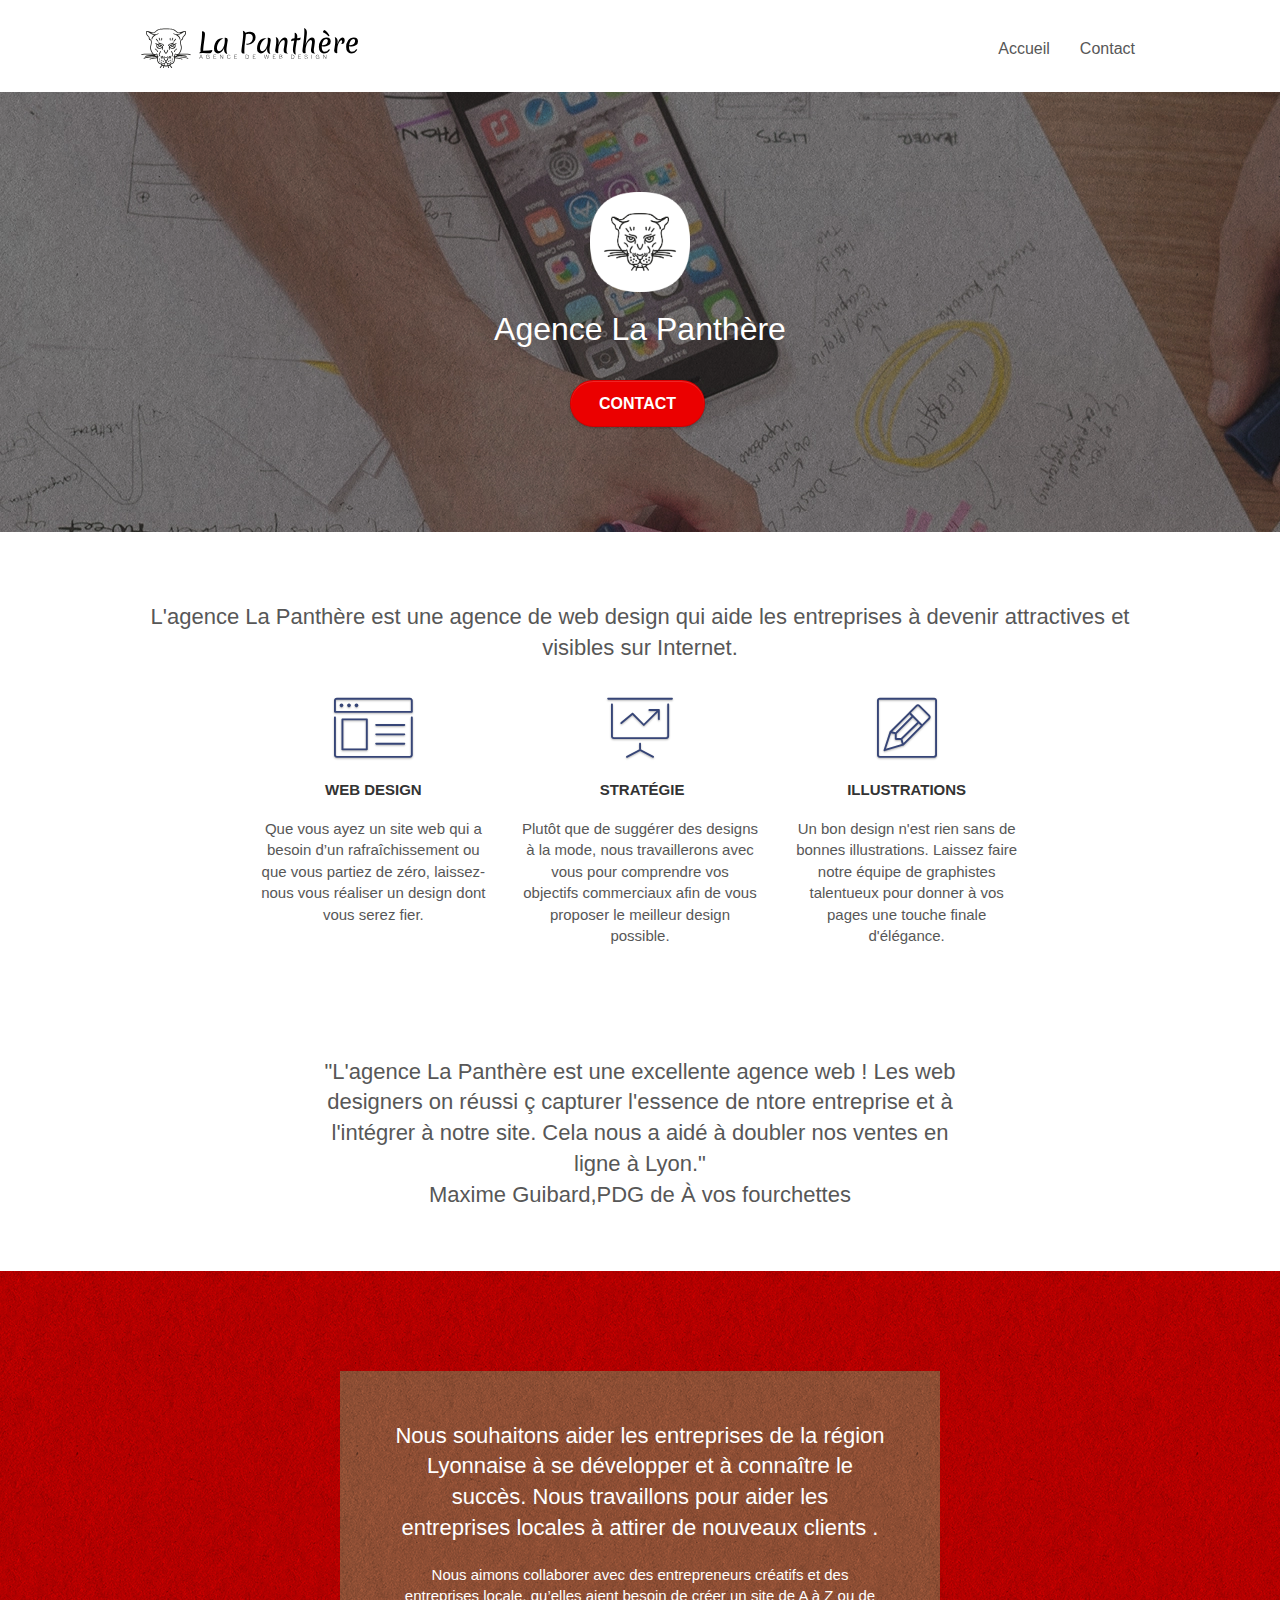
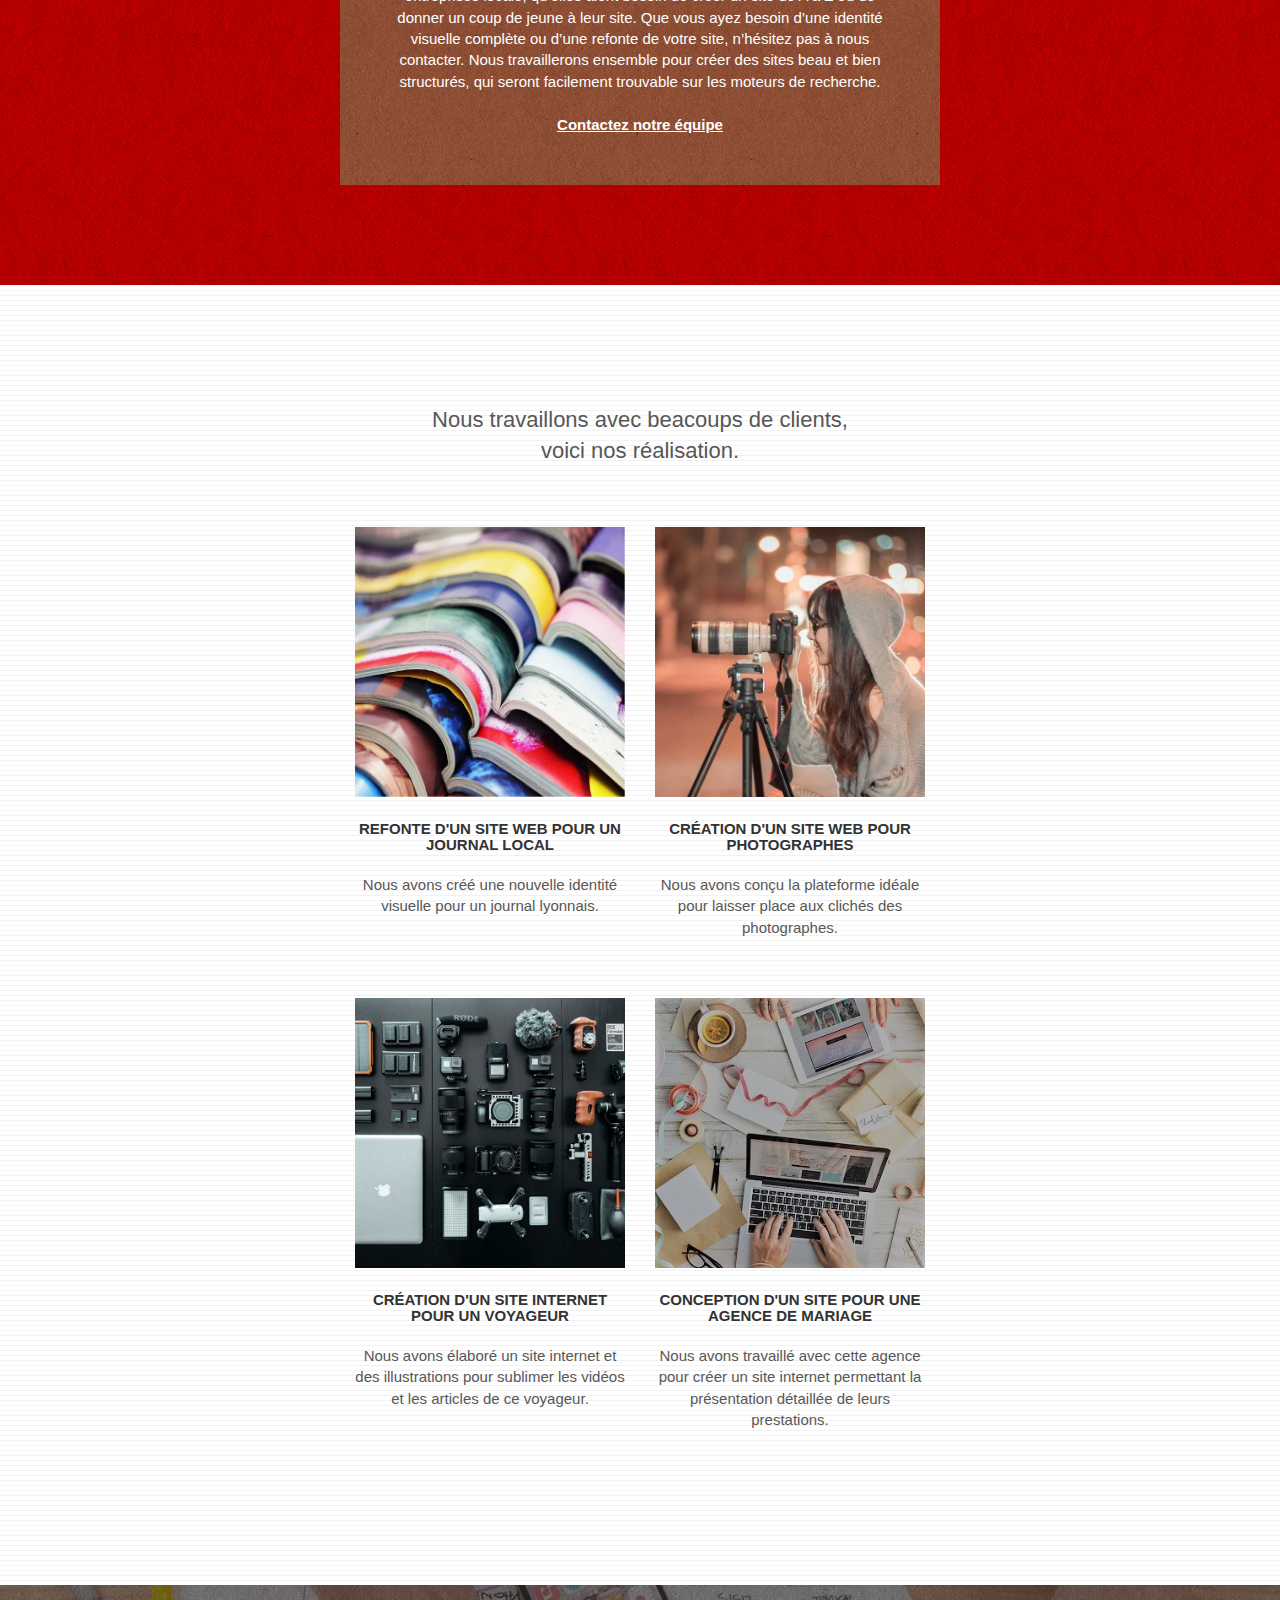
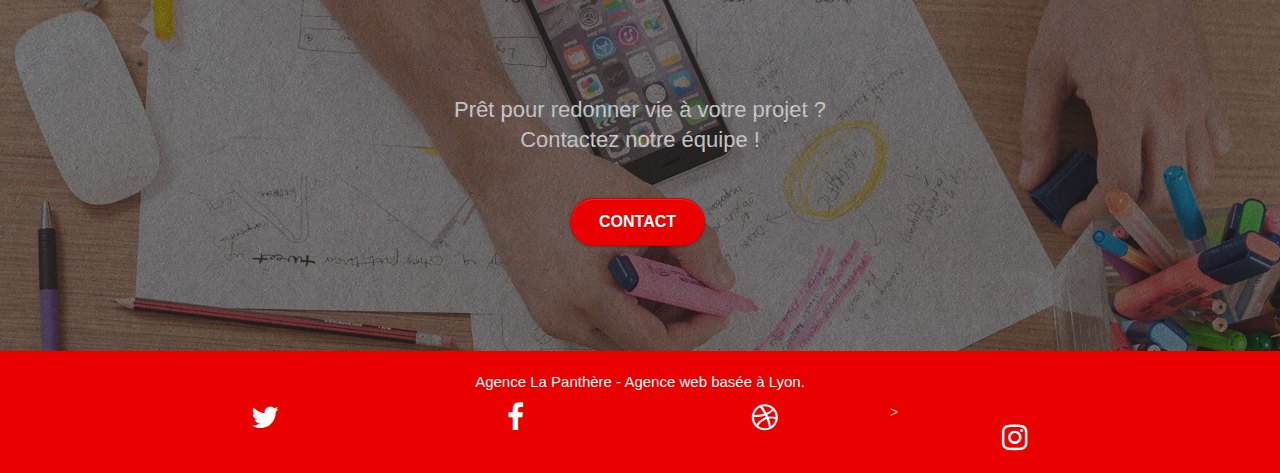
==== index.html @ dfbbdea0 "v4.05 n-minify" ====
<!doctype html>
<html lang="fr">
<head>
    <meta charset="utf-8">
    <meta name="description" content="Devenez attractif et visible sur internet grâce a notre agence La Panthère, agence de web design">
    <meta name="viewport" content="width=device-width, initial-scale=1.0, viewport-fit=cover">
    <link rel="shortcut icon" type="image/png" href="favicon.jpg">
    
	<link rel="stylesheet" type="text/css" href="./css/bootstrap.css">
	<link rel="stylesheet" type="text/css" href="style.css">
	<link rel="stylesheet" type="text/css" href="./css/font-awesome.css">
	<link rel="stylesheet" type="text/css" href="./css/et-line.css">
	

    <title>La Panthère : Agence de Web Design</title>

    
<!-- Analytics -->
 
<!-- Analytics END -->
    
</head>
<body>
<!-- Principal conteneur -->
<div class="page-container">
    
<!-- bloc-0 -->
<div class="bloc bgc-white l-bloc " id="bloc-0">
	<div class="container bloc-sm">

		<nav class="navbar row">
			<div class="navbar-header">
				<a class="navbar-brand" href="index.html"><img src="img/agence-la-panthere-monochrome.svg" alt="Logo La Panthere agence de web design" height="40" /></a>
				<button id="nav-toggle" type="button" class="ui-navbar-toggle navbar-toggle" data-toggle="collapse" data-target=".navbar-1">
					<span class="sr-only">Toggle navigation</span><span class="icon-bar"></span><span class="icon-bar"></span><span class="icon-bar"></span>
				</button>
			</div>
			<div class="collapse navbar-collapse navbar-1 special-dropdown-nav" role="navigation">
				<ul class="site-navigation nav navbar-nav">
					<li>
						<a href="index.html">Accueil</a>
					</li>
					<li>
						<a href="contact.html">Contact</a>
					</li>
				</ul>
			</div>
		</nav>
	</div>
</div>
<!-- bloc-0 END -->

<!-- bloc-1-presentation -->
<div class="bloc bgc-dark-slate-blue bg-banniere d-bloc bg-t-edge bloc-bg-texture texture-paper b-parallax" id="bloc-1-hero">
	<div class="container bloc-lg">
		<div class="row tight-width-whitespace">
			<div class="col-sm-12">
				<img src="img/logo.png" class="center-block image-resize-mode" width="100" alt="Logo Panthere"/>
				<h1 class="text-center hero-bloc-text tc-white ">
					Agence La Panthère
				</h1>
				<div class="text-center">
					<a href="contact.html" class="btn btn-lg btn-clean btn-rd cta-hero btn-atomic-tangerine" id="cta-hero">Contact</a>
				</div>
			</div>
		</div>
	</div>
</div>
<!-- bloc-1-presentation END -->

<!-- bloc-2-services -->
<div class="bloc bgc-white l-bloc" id="bloc-2-services">
	<div class="container bloc-md">
		<div class="row">
			<div class="col-sm-12 text-center">
				<h2 class="description">L'agence La Panthère est une agence de web design qui aide les entreprises à devenir attractives et visibles sur Internet.</h2>
			</div>
		</div>
		<div class="row voffset-lg med-width-whitespace">
			<div class="col-sm-4">
				<div class="text-center">
					<span class="et-icon-browser sm-shadow icon-dark-slate-blue icons icon-lg"></span>
				</div>
				<h3 class="mg-md text-center">
					Web design
				</h3>
				<p class="text-center ">
					Que vous ayez un site web qui a besoin d&rsquo;un rafraîchissement ou que vous partiez de zéro, laissez-nous vous réaliser un design dont vous serez fier.
				</p>
			</div>
			<div class="col-sm-4">
				<div class="text-center">
					<span class="et-icon-presentation sm-shadow icon-dark-slate-blue icons icon-lg"></span>
				</div>
				<h3 class="mg-md text-center">
					&nbsp;Stratégie
				</h3>
				<p class="text-center ">
					Plutôt que de suggérer des designs à la mode, nous travaillerons avec vous pour comprendre vos objectifs commerciaux afin de vous proposer le meilleur design possible.<br>
				</p>
			</div>
			<div class="col-sm-4">
				<div class="text-center">
					<span class="et-icon-edit sm-shadow icon-dark-slate-blue icons icon-lg"></span>
				</div>
				<h3 class="mg-md text-center">
					Illustrations
				</h3>
				<p class="text-center ">
					Un bon design n'est rien sans de bonnes illustrations. Laissez faire notre équipe de graphistes talentueux pour donner à vos pages une touche finale d'élégance.
				</p>
			</div>
		</div>
		<div class="row voffset-lg voffset">
			<div class="col-xs-12 col-md-8 col-md-offset-2 text-center">
				<h2 class="avis">"L'agence La Panthère est une excellente agence web ! Les web designers on réussi ç capturer l'essence de ntore entreprise et à l'intégrer à notre site. Cela nous a aidé à doubler nos ventes en ligne à Lyon."<br> 
					Maxime Guibard,PDG de À vos fourchettes</h2>
			</div>
		</div>
	</div>
</div>
<!-- bloc-2-services END -->

<!-- bloc-3-what-i-do -->
<div class="bloc tc-white bgc-atomic-tangerine bg-presentation d-bloc bloc-bg-texture texture-paper b-parallax" id="bloc-3-what-i-do">
	<div class="container bloc-lg">
		<div class="row tight-width-whitespace black-background">
			<div class="col-sm-12">
				<h2 class="mg-md text-center tc-white">
					Nous souhaitons aider les entreprises de la région Lyonnaise à se développer et à connaître le succès. Nous travaillons pour aider les entreprises locales à attirer de nouveaux clients .<br>
				</h2>
				<p class="text-center white">
					Nous aimons collaborer avec des entrepreneurs créatifs et des entreprises locale, qu’elles aient besoin de créer un site de A à Z ou de donner un coup de jeune à leur site. Que vous ayez besoin d’une identité visuelle complète ou d’une refonte de votre site, n’hésitez pas à nous contacter. Nous travaillerons ensemble pour créer des sites beau et bien structurés, qui seront facilement trouvable sur les moteurs de recherche. <br><br><a class="ltc-white bold-link" href="contact.html">Contactez notre équipe</a><br>
				</p>
			</div>
		</div>
	</div>
</div>
<!-- bloc-3-what-i-do END -->

<!-- bloc-4-portfolio -->
<div class="bloc bgc-white bg-lines-h2-bg bg-repeat l-bloc" id="bloc-4-portfolio">
	<div class="container bloc-lg">
		<div class="row">
			<div class="col-sm-12 text-center">
				<h2>Nous travaillons avec beacoups de clients,<br> voici nos réalisation.</h2>
			</div>
		</div>
		<div class="row tight-width-whitespace portfolio-row">
			<div class="col-sm-6">
				<a href="#" data-lightbox="img/1.webp" data-gallery-id="gallery-1" data-caption="Refonte d'un site web pour un journal local" data-frame="snapshot-lb"><img src="img/1.webp" alt="Livres empilés" class="img-responsive portfolio-thumb"/></a>
				<h3 class="mg-md text-center">
					Refonte d'un site web pour un journal local
				</h3>
				<p class="text-center">
					Nous avons créé une nouvelle identité visuelle pour un journal lyonnais.
				</p>
			</div>
			<div class="col-sm-6">
				<a href="#" data-lightbox="img/2.webp" data-gallery-id="gallery-1" data-caption="Création d'un site web pour photographes" data-frame="snapshot-lb"><img src="img/2.webp" class="img-responsive portfolio-thumb" alt="Une photographe dehors avec son appareil photo sur un trépied"/></a>
				<h3 class="mg-md text-center">
					Création d'un site web pour photographes
				</h3>
				<p class="text-center">
					Nous avons conçu la plateforme idéale pour laisser place aux clichés des photographes.
				</p>
			</div>
		</div>
		<div class="row tight-width-whitespace portfolio-row">
			<div class="col-sm-6">
				<a href="#" data-lightbox="img/3.webp" data-gallery-id="gallery-1" data-caption="Création d'un site internet pour un voyageur" data-frame="snapshot-lb"><img src="img/3.webp" class="img-responsive portfolio-thumb" alt="Matériel photo posé sur une table"/></a>
				<h3 class="mg-md text-center">
					Création d'un site internet pour un voyageur
				</h3>
				<p class="text-center">
					Nous avons élaboré un site internet et des illustrations pour sublimer les vidéos et les articles de ce voyageur.
				</p>
			</div>
			<div class="col-sm-6">
				<a href="#" data-lightbox="img/4.webp" data-gallery-id="gallery-1" data-caption="Conception d'un site pour une agence de mariage" data-frame="snapshot-lb"><img src="img/4.webp" class="img-responsive portfolio-thumb" alt="Matériel de décoration posé sur une table" /></a>
				<h3 class="mg-md text-center">
					Conception d'un site pour une agence de mariage
				</h3>
				<p class="text-center">
					Nous avons travaillé avec cette agence pour créer un site internet permettant la présentation détaillée de leurs prestations.
				</p>
			</div>
		</div>
	</div>
</div>
<!-- bloc-4-portfolio END -->

<!-- bloc-5-cta -->
<div class="bloc bgc-dark-slate-blue bg-banniere d-bloc bloc-bg-texture texture-paper" id="bloc-5-cta">
	<div class="container bloc-lg">
		<div class="row">
			<h2 class="mg-md text-center tc-white">
				Prêt pour redonner vie à votre projet ?<br>Contactez notre équipe !
			</h2>
			<div class="col-sm-12 text-center">
				<a href="contact.html" class="btn btn-atomic-tangerine btn-clean btn-rd btn-lg cta-hero">Contact</a>
			</div>
		</div>
	</div>
</div>
<!-- bloc-5-cta END -->

<!-- Footer - bloc-8 -->
<div class="bloc bgc-atomic-tangerine d-bloc" id="bloc-8">
	<div class="container bloc-sm">
		<div class="row">
			<div class="col-sm-12">
				<p class="text-center white">
					Agence La Panthère - Agence web basée à Lyon.<br>
				</p>
				<div class="row row-no-gutters social" role="navigation"></div>>
					<div class="col-sm-3">
						<div class="text-center">
							<a class="social" href="https://www.twitter.com"><span class="fa fa-twitter icon-md"></span></a>
						</div>
					</div>
					<div class="col-sm-3">
						<div class="text-center">
							<a class="social" href="https://www.facebook.com"><span class="fa fa-facebook icon-md"></span></a>
						</div>
					</div>
					<div class="col-sm-3">
						<div class="text-center">
							<a class="social" href="https://www.dribbble.com"><span class="fa fa-dribbble icon-md"></span></a>
						</div>
					</div>
					<div class="col-sm-3">
						<div class="text-center">
							<a class="social" href="https://www.instagram.com"><span class="fa fa-instagram icon-md"></span></a>
						</div>
					</div>
				</div>

			</div>
		</div>
	</div>
</div>
<!-- Footer - bloc-8 END -->

</div>
<!-- Principal conteneur END -->
    
<script src="./js/jquery-2.1.0.js" defer></script>
<script src="./js/bootstrap.js" defer></script>
<script src="./js/blocs.js" defer></script>
<script src="./js/jquery.touchSwipe.js" defer></script>
<script src="./js/gmaps.js" defer></script>

</body>
</html>
---- style.css ----
body {
    margin: 0;
    padding: 0;
    background: #FFF;
    overflow-x: hidden;
    -webkit-font-smoothing: antialiased;
    -moz-osx-font-smoothing: grayscale;
}

a,
button {
    transition: all .3s ease-in-out;
    outline: none!important;
}

a:hover {
    text-decoration: none;
    cursor: pointer;
}

#page-loading-blocs-notifaction {
    position: fixed;
    top: 0;
    bottom: 0;
    width: 100%;
    z-index: 100000;
    background: #FFFFFF url("img/pageload-spinner.gif") no-repeat center center;
}

.bloc {
    width: 100%;
    clear: both;
    background: 50% 50% no-repeat;
    padding: 0 50px;
    -webkit-background-size: cover;
    -moz-background-size: cover;
    -o-background-size: cover;
    background-size: cover;
    position: relative;
}

.bloc .container {
    padding-left: 0;
    padding-right: 0;
}

.bloc-lg {
    padding: 100px 50px;
}

.bloc-md {
    padding: 50px;
}

.bloc-sm {
    padding: 20px 50px;
}

.bg-center,
.bg-l-edge,
.bg-r-edge,
.bg-t-edge,
.bg-b-edge,
.bg-tl-edge,
.bg-bl-edge,
.bg-tr-edge,
.bg-br-edge,
.bg-repeat {
    -webkit-background-size: auto!important;
    -moz-background-size: auto!important;
    -o-background-size: auto!important;
    background-size: auto!important;
}

.bg-repeat {
    background: repeat;
}

.bg-t-edge {
    background: top no-repeat;
}

.bloc-bg-texture::before {
    content: "";
    background-size: 2px 2px;
    position: absolute;
    top: 0;
    bottom: 0;
    left: 0;
    right: 0;
}

.texture-paper::before {
    background: url("img/texture-paper.webp");
    background-size: 280px 280px;
}

.b-parallax {
    background-attachment: fixed;
}

.d-bloc {
    color: rgba(255, 255, 255, .7);
}

.d-bloc button:hover {
    color: rgba(255, 255, 255, .9);
}

.d-bloc .icon-round,
.d-bloc .icon-square,
.d-bloc .icon-rounded,
.d-bloc .icon-semi-rounded-a,
.d-bloc .icon-semi-rounded-b {
    border-color: rgba(255, 255, 255, .9);
}

.d-bloc .divider-h span {
    border-color: rgba(255, 255, 255, .2);
}

.d-bloc .a-btn,
.d-bloc .navbar a,
.d-bloc .navbar-brand,
.d-bloc a .icon-sm,
.d-bloc a .icon-md,
.d-bloc a .icon-lg,
.d-bloc a .icon-xl,
.d-bloc h1 a,
.d-bloc h2 a,
.d-bloc h3 a,
.d-bloc h4 a,
.d-bloc h5 a,
.d-bloc h6 a,
.d-bloc p a {
    color: rgba(255, 255, 255, .6);
}

.d-bloc .a-btn:hover,
.d-bloc .navbar a:hover,
.d-bloc .navbar-brand:hover,
.d-bloc a:hover .icon-sm,
.d-bloc a:hover .icon-md,
.d-bloc a:hover .icon-lg,
.d-bloc a:hover .icon-xl,
.d-bloc h1 a:hover,
.d-bloc h2 a:hover,
.d-bloc h3 a:hover,
.d-bloc h4 a:hover,
.d-bloc h5 a:hover,
.d-bloc h6 a:hover,
.d-bloc p a:hover {
    color: rgba(255, 255, 255, 1);
}

.d-bloc .navbar-toggle .icon-bar {
    background: rgba(255, 255, 255, 1);
}

.d-bloc .btn-wire,
.d-bloc .btn-wire:hover {
    color: rgba(255, 255, 255, 1);
    border-color: rgba(255, 255, 255, 1);
}

.d-bloc .panel {
    color: rgba(0, 0, 0, .5);
}

.d-bloc .panel button:hover {
    color: rgba(0, 0, 0, .7);
}

.d-bloc .panel icon {
    border-color: rgba(0, 0, 0, .7);
}

.d-bloc .panel .divider-h span {
    border-color: rgba(0, 0, 0, .1);
}

.d-bloc .panel .a-btn {
    color: rgba(0, 0, 0, .6);
}

.d-bloc .panel .a-btn:hover {
    color: rgba(0, 0, 0, 1);
}

.d-bloc .panel .btn-wire,
.d-bloc .panel .btn-wire:hover {
    color: rgba(0, 0, 0, .7);
    border-color: rgba(0, 0, 0, .3);
}

.d-bloc .panel,
.l-bloc {
    color: rgba(0, 0, 0, .5);
}

.d-bloc .panel button:hover,
.l-bloc button:hover {
    color: rgba(0, 0, 0, .7);
}

.l-bloc .icon-round,
.l-bloc .icon-square,
.l-bloc .icon-rounded,
.l-bloc .icon-semi-rounded-a,
.l-bloc .icon-semi-rounded-b {
    border-color: rgba(0, 0, 0, .7);
}

.d-bloc .panel .divider-h span,
.l-bloc .divider-h span {
    border-color: rgba(0, 0, 0, .1);
}

.d-bloc .panel .a-btn,
.l-bloc .a-btn,
.l-bloc .navbar a,
.l-bloc .navbar-brand,
.l-bloc a .icon-sm,
.l-bloc a .icon-md,
.l-bloc a .icon-lg,
.l-bloc a .icon-xl,
.l-bloc h1 a,
.l-bloc h2 a,
.l-bloc h3 a,
.l-bloc h4 a,
.l-bloc h5 a,
.l-bloc h6 a,
.l-bloc p a {
    color: rgba(0, 0, 0, .6);
}

.d-bloc .panel .a-btn:hover,
.l-bloc .a-btn:hover,
.l-bloc .navbar a:hover,
.l-bloc .navbar-brand:hover,
.l-bloc a:hover .icon-sm,
.l-bloc a:hover .icon-md,
.l-bloc a:hover .icon-lg,
.l-bloc a:hover .icon-xl,
.l-bloc h1 a:hover,
.l-bloc h2 a:hover,
.l-bloc h3 a:hover,
.l-bloc h4 a:hover,
.l-bloc h5 a:hover,
.l-bloc h6 a:hover,
.l-bloc p a:hover {
    color: rgba(0, 0, 0, 1);
}

.l-bloc .navbar-toggle .icon-bar {
    color: rgba(0, 0, 0, .6);
}

.d-bloc .panel .btn-wire,
.d-bloc .panel .btn-wire:hover,
.l-bloc .btn-wire,
.l-bloc .btn-wire:hover {
    color: rgba(0, 0, 0, .7);
    border-color: rgba(0, 0, 0, .3);
}

.voffset {
    margin-top: 30px;
}

.voffset-lg {
    margin-top: 80px;
}

.row-no-gutters {
    margin-right: 0;
    margin-left: 0;
}

.row.row-no-gutters > [class^="col-"],
.row.row-no-gutters > [class*=" col-"] {
    padding-right: 0;
    padding-left: 0;
}

#bloc-1-hero h1 {
    font-size: 32px;
}

.navbar {
    margin-bottom: 0;
    z-index: 1;
}

.navbar-brand {
    height: auto;
    padding: 3px 15px;
    font-size: 25px;
    font-weight: normal;
    font-weight: 600;
    line-height: 44px;
}

.navbar-brand img {
    max-height: 200px;
    margin: 0 5px 0 0;
    display: inline;
}

.navbar-brand img[src$=svg] {
    min-width: 100px;
}

.nav-center .navbar-brand img {
    margin: 0;
}

.navbar .nav {
    padding-top: 2px;
    margin-right: -16px;
    float: right;
    z-index: 1;
}

.nav > li {
    float: left;
    margin-top: 4px;
    font-size: 16px;
}

.navbar-nav .open .dropdown-menu > li > a {
    text-align: inherit;
}

.nav > li a:hover,
.nav > li a:focus {
    background: transparent;
}

.navbar-toggle {
    margin: 10px 10px 0 0;
    border: 0px;
}

.navbar-toggle:hover {
    background: transparent!important;
}

.navbar-toggle .icon-bar {
    background-color: rgba(0, 0, 0, .5);
    width: 26px;
}

.nav-invert .navbar .nav {
    float: left;
}

.nav-invert .navbar-header,
.nav-invert .navbar-brand {
    float: right;
    position: relative;
    z-index: 2;
}

@media (min-width: 768px) {
    .site-navigation {
        position: absolute;
        top: 50%;
        right: 20px;
        transform: translate(0, -50%);
        -webkit-transform: translateY(-50%);
    }
    .nav > li .dropdown-menu a,
    .nav > li .dropdown-menu a:hover {
        color: #484848;
    }
    .nav-invert .site-navigation {
        left: 0;
        right: 0;
    }
    .nav-center {
        text-align: center;
    }
    .nav-center .navbar-header {
        width: 100%;
    }
    .nav-center .navbar-header,
    .nav-center .navbar-brand,
    .nav-center .nav > li {
        float: none;
        display: inline-block;
    }
    .nav-center .site-navigation {
        position: relative;
        width: 100%;
        right: 0;
        margin-right: 0px;
        margin-top: 20px;
    }
    .nav-center.mini-nav .navbar-toggle {
        float: none;
        margin: 10px auto 0;
    }
}

.nav > li > .dropdown a {
    background: none!important;
    display: block;
    padding: 14px 15px;
}

nav .caret {
    margin: 0 5px;
}

.dropdown-menu .dropdown-menu {
    top: -8px;
    left: 100%;
}

.dropdown-menu .dropmenu-flow-right {
    top: 100%;
    left: 0;
    margin-left: -1px;
    border-top-left-radius: 0;
    border-top-right-radius: 0;
}

.dropdown-menu .dropdown span {
    border: 4px solid black;
    border-top-color: transparent;
    border-right-color: transparent;
    border-bottom-color: transparent;
    margin: 6px -5px 0 0!important;
    float: right;
}

.mg-md {
    margin-top: 10px;
    margin-bottom: 20px;
}

.mg-lg {
    margin-top: 10px;
    margin-bottom: 40px;
}

.btn {
    margin: 0 5px 5px 0;
}

.btn.pull-right {
    margin: 0 0 5px 5px;
}

.btn-d,
.btn-d:hover,
.btn-d:focus {
    color: #FFF;
    background: rgba(0, 0, 0, .3);
}

button {
    outline: none!important;
}

.btn-rd {
    border-radius: 40px;
}

.btn-clean {
    border: 1px solid rgba(0, 0, 0, .08);
    border-bottom-color: rgba(0, 0, 0, .1);
    text-shadow: 0 1px 0 rgba(0, 0, 1, .1);
    box-shadow: 0 1px 3px rgba(0, 0, 1, .25), inset 0 1px 0 0 rgba(255, 255, 255, .15);
}

.icon-md {
    font-size: 30px!important;
}

.icon-lg {
    font-size: 60px!important;
}

.sm-shadow {
    text-shadow: 0 1px 2px rgba(0, 0, 0, .3);
}

.panel-sq,
.panel-sq .panel-heading,
.panel-sq .panel-footer {
    border-radius: 0;
}

.panel-rd {
    border-radius: 30px;
}

.panel-rd .panel-heading {
    border-radius: 29px 29px 0 0;
}

.panel-rd .panel-footer {
    border-radius: 0 0 29px 29px;
}

.form-control {
    border-color: rgba(0, 0, 0, .1);
    box-shadow: none;
}

.scrollToTop {
    width: 40px;
    height: 40px;
    position: fixed;
    bottom: 20px;
    right: 20px;
    opacity: 0;
    z-index: 500;
    transition: all .3s ease-in-out;
}

.scrollToTop span {
    margin-top: 6px;
}

.showScrollTop {
    font-size: 14px;
    opacity: 1;
}

a[data-lightbox] {
    position: relative;
    display: block;
    text-align: center;
}

a[data-lightbox]:hover::before {
    content: "+";
    font-family: "HelveticaNeue-Light", "Helvetica Neue Light", "Helvetica Neue", Helvetica, Arial;
    font-size: 32px;
    width: 50px;
    height: 50px;
    margin-left: -25px;
    border-radius: 50%;
    background: rgba(0, 0, 0, .6);
    color: #FFF;
    font-weight: 100;
    z-index: 1;
    position: absolute;
    top: 50%;
    transform: translateY(-50%);
    -webkit-transform: translateY(-50%);
}

a[data-lightbox]:hover img {
    opacity: 0.6;
    -webkit-animation-fill-mode: none;
    animation-fill-mode: none;
}

#lightbox-modal {
    display: flex;
    align-items: center;
}

#lightbox-modal .modal-dialog {
    width: 90%;
    max-width: 900px;
    margin: 0 auto 0;
}

#lightbox-modal .modal-dialog img {
    max-height: 90vh;
    margin: 0 auto;
}

.lightbox-caption {
    padding: 20px;
    color: #FFF;
    background: rgba(0, 0, 0, .5);
    position: absolute;
    left: 15px;
    right: 15px;
    bottom: 5px;
}

.close-lightbox {
    color: #FFF;
    font-size: 30px;
    position: absolute;
    top: 20px;
    right: 20px;
    z-index: 20;
    background: rgba(0, 0, 0, .5);
    border: none;
    line-height: 30px;
    padding: 0 9px 5px;
    opacity: 0.3;
}

.close-lightbox:hover,
.next-lightbox:hover,
.prev-lightbox:hover {
    opacity: 1.0;
    color: #FFF;
}

.next-lightbox,
.prev-lightbox {
    font-size: 20px;
    color: rgba(255, 255, 255, .9);
    background: rgba(0, 0, 0, .5);
    transition: all .2s ease-in-out;
    position: absolute;
    top: 45%;
    z-index: 1;
    opacity: 0.4;
}

.next-lightbox {
    padding: 6px 8px 1px 13px;
    right: 25px;
}

.prev-lightbox {
    padding: 6px 13px 1px 10px;
    left: 25px;
}

.snapshot-lb .modal-body {
    padding-bottom: 45px;
}

.snapshot-lb .lightbox-caption {
    padding: 0;
    color: rgba(0, 0, 0, .5);
    background: none;
}

h1,
h2,
h3,
h4,
h5,
h6,
p,
label,
.btn,
a {
    font-family: "helvetica";
    font-weight: 400;
    color: #575757!important;
}

.container {
    max-width: 1000px;
}

.hero-bloc-text {
    font-size: 38px;
}

.hero-bloc-text-sub {
    font-size: 36px;
}

.statement-bloc-text {
    line-height: 26px;
    font-style: italic;
    font-size: 20px;
    text-align: center;
    font-weight: lighter;
    max-width: 520px;
    margin: auto auto auto auto;
}

p {
    font-size: 15px;
}

.tight-width-whitespace {
    max-width: 600px;
    margin: auto auto auto auto;
}

.h1 {
    font-size: 20px;
    font-family: "Open Sans";
}

.cta-hero {
    margin-top: 22px;
    color: #FFFFFF!important;
    text-transform: uppercase;
    padding: 12px 28px 12px 28px;
    font-size: 16px;
    font-weight: 700;
}

.social {
    max-width: 400px;
    margin: auto auto auto auto;
}

h2 {
    font-size: 22px;
    line-height: 1.4em;
}

h3 {
    font-size: 15px;
    text-transform: uppercase;
    font-weight: 700;
    color: #333333!important;
}

.med-width-whitespace {
    max-width: 800px;
    margin: auto auto auto auto;
    box-shadow: 0px 0px 0px #000000;
}

h1 {
    color: #333333!important;
}

h4 {
    color: #333333!important;
}

.icons {
    margin-bottom: 14px;
    margin-top: 24px;
}

.white {
    color: #FFFFFF!important;
}

.portfolio-thumb {
    margin-bottom: 24px;
}

.portfolio-row {
    margin-bottom: 44px;
    margin-top: 50px;
}

.avatar {
    box-shadow: 0px 4px 9px rgba(0, 0, 0, 0.3);
}

.black-background {
    background-color: rgba(165, 147, 99, 0.7);
    padding: 40px 40px 40px 40px;
}

.bold-link {
    font-weight: 900;
    text-decoration: underline!important;
}

.bgc-white {
    background-color: #FFFFFF;
}

.bgc-dark-slate-blue {
    background-color: #364577;
}

.bgc-atomic-tangerine {
    background-color: #EB0000;
}

.tc-white {
    color:#FFFFFF!important;
}

.btn-atomic-tangerine {
    background: #EB0000;
    color: #FFFFFF!important;
}

.btn-atomic-tangerine:hover {
    background: #c27956!important;
    color: #FFFFFF!important;
}

.ltc-white {
    color: #FFFFFF!important;
}

.ltc-white:hover {
    color: #cccccc!important;
}

.ltc-atomic-tangerine {
    color: #EB0000!important;
}

.ltc-atomic-tangerine:hover {
    color: #c27956!important;
}

.icon-dark-slate-blue {
    color: #364577!important;
    border-color: #364577!important;
}

.bg-dots-bg {
    background-image: url("img/dots-bg.webp");
}

.bg-lines-h2-bg {
    background-image: url("img/lines-h2-bg.webp");
}

.bg-banniere {
    background-image: url("img/agence-la-panthere.webp");
}

.bg-presentation {
    background-image: url("img/image-de-presentation.webp");
}

.fa.fa-twitter.icon-md,
.fa.fa-facebook.icon-md,
.fa.fa-dribbble.icon-md,
.fa.fa-instagram.icon-md{
    color: white;
}


@media (max-width: 1024px) {
    .bloc {
        padding-left: 20px;
        padding-right: 20px;
    }
    .bloc.full-width-bloc,
    .bloc-tile-2.full-width-bloc .container,
    .bloc-tile-3.full-width-bloc .container,
    .bloc-tile-4.full-width-bloc .container {
        padding-left: 0;
        padding-right: 0;
    }
}

@media (max-width: 992px) and (min-width: 768px) {
    .navbar .nav {
        max-width: 80%
    }
    .nav-center.navbar .nav {
        max-width: 100%
    }
}

@media only screen and (min-device-width: 768px) and (max-device-width: 1024px) and (orientation: landscape) {
    .b-parallax {
        background-attachment: scroll;
    }
}

@media only screen and (min-device-width: 1024px) and (max-device-width: 1366px) and (-webkit-min-device-pixel-ratio: 1.5) {
    .b-parallax {
        background-attachment: scroll;
    }
}

@media (max-width: 991px) {
    .container {
        width: 100%;
    }
    .b-parallax {
        background-attachment: scroll;
    }
    .page-container,
    #hero-bloc {
        overflow-x: hidden;
        position: relative;
    }
    .bloc {
        padding-left: constant(safe-area-inset-left);
        padding-right: constant(safe-area-inset-right);
    }
    .bloc-group,
    .bloc-group .bloc {
        display: block;
        width: 100%;
    }
    .bloc-fill-screen .fill-bloc-top-edge,
    .bloc-fill-screen .fill-bloc-bottom-edge {
        padding: 0 20px;
        padding-left: constant(safe-area-inset-left);
        padding-right: constant(safe-area-inset-right);
    }
}

@media (max-width: 767px) {
    .page-container {
        overflow-x: hidden;
        position: relative;
    }
    h1,
    h2,
    h3,
    h4,
    h5,
    h6,
    p,
    #disqus_thread {
        padding-left: 10px!important;
        padding-right: 10px!important;
    }
    .b-parallax {
        background-attachment: scroll;
    }
    .navbar .nav {
        padding-top: 0;
        border-top: 1px solid rgba(0, 0, 0, .2);
        float: none!important;
    }
    .navbar.row {
        margin-left: 0;
        margin-right: 0;
    }
    .site-navigation {
        position: inherit;
        transform: none;
        -webkit-transform: none;
        -ms-transform: none;
    }
    .nav > li {
        margin-top: 0;
        border-bottom: 1px solid rgba(0, 0, 0, .1);
        background: rgba(0, 0, 0, .05);
        text-align: left;
        padding-left: 15px;
        width: 100%;
    }
    .nav > li:hover {
        background: rgba(0, 0, 0, .08);
    }
    .dropdown .dropdown a .caret {
        float: none;
        margin: 5px 0 0 10px!important;
        border: 4px solid black;
        border-bottom-color: transparent;
        border-right-color: transparent;
        border-left-color: transparent;
    }
    #hero-bloc .navbar .nav {
        background: rgba(0, 0, 0, .8);
    }
    #hero-bloc .navbar .nav a {
        color: rgba(255, 255, 255, .6);
    }
    .hero {
        padding: 50px 0;
    }
    .hero-nav {
        left: -1px;
        right: -1px;
    }
    .navbar-collapse {
        padding: 0;
        overflow-x: hidden;
        -webkit-box-shadow: none;
        box-shadow: none;
    }
    .navbar-brand img {
        max-height: 40px;
        width: auto;
    }
    .nav-invert .navbar-header {
        float: none;
        width: 100%;
    }
    .nav-invert .navbar-toggle {
        float: left;
        margin-left: 10px;
    }
    .bloc {
        padding-left: 0;
        padding-right: 0;
    }
    .bloc-xxl,
    .bloc-xl,
    .bloc-lg {
        padding: 40px 0;
    }
    .bloc-sm,
    .bloc-md {
        padding-left: 0;
        padding-right: 0;
    }
    .bloc-tile-2 .container,
    .bloc-tile-3 .container,
    .bloc-tile-4 .container,
    .bloc-fill-screen .fill-bloc-top-edge,
    .bloc-fill-screen .fill-bloc-bottom-edge {
        padding-left: 0;
        padding-right: 0;
    }
    .a-block {
        padding: 0 10px;
    }
    .btn-dwn {
        display: none;
    }
    .voffset {
        margin-top: 5px;
    }
    .voffset-md {
        margin-top: 20px;
    }
    .voffset-lg {
        margin-top: 30px;
    }
    form {
        padding: 5px;
    }
    .close-lightbox {
        display: inline-block;
    }
    .blocsapp-device-iphone5 {
        background-size: 216px 425px;
        padding-top: 60px;
        width: 216px;
        height: 425px;
    }
    .blocsapp-device-iphone5 img {
        width: 180px;
        height: 320px;
    }
    .img-responsive.portfolio-thumb{
        width: 100%;
    }
}

@media (max-width: 400px) {
    .bloc {
        padding-left: 0;
        padding-right: 0;
    }
}

@media (max-width: 767px) {
    .bloc-mob-center-text {
        text-align: center;
    }
}
---- css/et-line.css ----
@font-face {
    font-family: et-line;
    src: url(../fonts/et-line.eot);
    src: url(../fonts/et-line.eot?#iefix) format('embedded-opentype'), url(../fonts/et-line.woff) format('woff'), url(../fonts/et-line.ttf) format('truetype'), url(../fonts/et-line.svg#et-line) format('svg');
    font-weight: 400;
    font-style: normal
}

.et-icon-adjustments,
.et-icon-alarmclock,
.et-icon-anchor,
.et-icon-aperture,
.et-icon-attachment,
.et-icon-bargraph,
.et-icon-basket,
.et-icon-beaker,
.et-icon-bike,
.et-icon-book-open,
.et-icon-briefcase,
.et-icon-browser,
.et-icon-calendar,
.et-icon-camera,
.et-icon-caution,
.et-icon-chat,
.et-icon-circle-compass,
.et-icon-clipboard,
.et-icon-clock,
.et-icon-cloud,
.et-icon-compass,
.et-icon-desktop,
.et-icon-dial,
.et-icon-document,
.et-icon-documents,
.et-icon-download,
.et-icon-dribbble,
.et-icon-edit,
.et-icon-envelope,
.et-icon-expand,
.et-icon-facebook,
.et-icon-flag,
.et-icon-focus,
.et-icon-gears,
.et-icon-genius,
.et-icon-gift,
.et-icon-global,
.et-icon-globe,
.et-icon-googleplus,
.et-icon-grid,
.et-icon-happy,
.et-icon-hazardous,
.et-icon-heart,
.et-icon-hotairballoon,
.et-icon-hourglass,
.et-icon-key,
.et-icon-laptop,
.et-icon-layers,
.et-icon-lifesaver,
.et-icon-lightbulb,
.et-icon-linegraph,
.et-icon-linkedin,
.et-icon-lock,
.et-icon-magnifying-glass,
.et-icon-map,
.et-icon-map-pin,
.et-icon-megaphone,
.et-icon-mic,
.et-icon-mobile,
.et-icon-newspaper,
.et-icon-notebook,
.et-icon-paintbrush,
.et-icon-paperclip,
.et-icon-pencil,
.et-icon-phone,
.et-icon-picture,
.et-icon-pictures,
.et-icon-piechart,
.et-icon-presentation,
.et-icon-pricetags,
.et-icon-printer,
.et-icon-profile-female,
.et-icon-profile-male,
.et-icon-puzzle,
.et-icon-quote,
.et-icon-recycle,
.et-icon-refresh,
.et-icon-ribbon,
.et-icon-rss,
.et-icon-sad,
.et-icon-scissors,
.et-icon-scope,
.et-icon-search,
.et-icon-shield,
.et-icon-speedometer,
.et-icon-strategy,
.et-icon-streetsign,
.et-icon-tablet,
.et-icon-target,
.et-icon-telescope,
.et-icon-toolbox,
.et-icon-tools,
.et-icon-tools-2,
.et-icon-trophy,
.et-icon-tumblr,
.et-icon-twitter,
.et-icon-upload,
.et-icon-video,
.et-icon-wallet,
.et-icon-wine {
    font-family: et-line;
    speak: none;
    font-style: normal;
    font-weight: 400;
    font-variant: normal;
    text-transform: none;
    line-height: 1;
    -webkit-font-smoothing: antialiased;
    -moz-osx-font-smoothing: grayscale;
    display: inline-block
}

.et-icon-mobile:before {
    content: "\e000"
}

.et-icon-laptop:before {
    content: "\e001"
}

.et-icon-desktop:before {
    content: "\e002"
}

.et-icon-tablet:before {
    content: "\e003"
}

.et-icon-phone:before {
    content: "\e004"
}

.et-icon-document:before {
    content: "\e005"
}

.et-icon-documents:before {
    content: "\e006"
}

.et-icon-search:before {
    content: "\e007"
}

.et-icon-clipboard:before {
    content: "\e008"
}

.et-icon-newspaper:before {
    content: "\e009"
}

.et-icon-notebook:before {
    content: "\e00a"
}

.et-icon-book-open:before {
    content: "\e00b"
}

.et-icon-browser:before {
    content: "\e00c"
}

.et-icon-calendar:before {
    content: "\e00d"
}

.et-icon-presentation:before {
    content: "\e00e"
}

.et-icon-picture:before {
    content: "\e00f"
}

.et-icon-pictures:before {
    content: "\e010"
}

.et-icon-video:before {
    content: "\e011"
}

.et-icon-camera:before {
    content: "\e012"
}

.et-icon-printer:before {
    content: "\e013"
}

.et-icon-toolbox:before {
    content: "\e014"
}

.et-icon-briefcase:before {
    content: "\e015"
}

.et-icon-wallet:before {
    content: "\e016"
}

.et-icon-gift:before {
    content: "\e017"
}

.et-icon-bargraph:before {
    content: "\e018"
}

.et-icon-grid:before {
    content: "\e019"
}

.et-icon-expand:before {
    content: "\e01a"
}

.et-icon-focus:before {
    content: "\e01b"
}

.et-icon-edit:before {
    content: "\e01c"
}

.et-icon-adjustments:before {
    content: "\e01d"
}

.et-icon-ribbon:before {
    content: "\e01e"
}

.et-icon-hourglass:before {
    content: "\e01f"
}

.et-icon-lock:before {
    content: "\e020"
}

.et-icon-megaphone:before {
    content: "\e021"
}

.et-icon-shield:before {
    content: "\e022"
}

.et-icon-trophy:before {
    content: "\e023"
}

.et-icon-flag:before {
    content: "\e024"
}

.et-icon-map:before {
    content: "\e025"
}

.et-icon-puzzle:before {
    content: "\e026"
}

.et-icon-basket:before {
    content: "\e027"
}

.et-icon-envelope:before {
    content: "\e028"
}

.et-icon-streetsign:before {
    content: "\e029"
}

.et-icon-telescope:before {
    content: "\e02a"
}

.et-icon-gears:before {
    content: "\e02b"
}

.et-icon-key:before {
    content: "\e02c"
}

.et-icon-paperclip:before {
    content: "\e02d"
}

.et-icon-attachment:before {
    content: "\e02e"
}

.et-icon-pricetags:before {
    content: "\e02f"
}

.et-icon-lightbulb:before {
    content: "\e030"
}

.et-icon-layers:before {
    content: "\e031"
}

.et-icon-pencil:before {
    content: "\e032"
}

.et-icon-tools:before {
    content: "\e033"
}

.et-icon-tools-2:before {
    content: "\e034"
}

.et-icon-scissors:before {
    content: "\e035"
}

.et-icon-paintbrush:before {
    content: "\e036"
}

.et-icon-magnifying-glass:before {
    content: "\e037"
}

.et-icon-circle-compass:before {
    content: "\e038"
}

.et-icon-linegraph:before {
    content: "\e039"
}

.et-icon-mic:before {
    content: "\e03a"
}

.et-icon-strategy:before {
    content: "\e03b"
}

.et-icon-beaker:before {
    content: "\e03c"
}

.et-icon-caution:before {
    content: "\e03d"
}

.et-icon-recycle:before {
    content: "\e03e"
}

.et-icon-anchor:before {
    content: "\e03f"
}

.et-icon-profile-male:before {
    content: "\e040"
}

.et-icon-profile-female:before {
    content: "\e041"
}

.et-icon-bike:before {
    content: "\e042"
}

.et-icon-wine:before {
    content: "\e043"
}

.et-icon-hotairballoon:before {
    content: "\e044"
}

.et-icon-globe:before {
    content: "\e045"
}

.et-icon-genius:before {
    content: "\e046"
}

.et-icon-map-pin:before {
    content: "\e047"
}

.et-icon-dial:before {
    content: "\e048"
}

.et-icon-chat:before {
    content: "\e049"
}

.et-icon-heart:before {
    content: "\e04a"
}

.et-icon-cloud:before {
    content: "\e04b"
}

.et-icon-upload:before {
    content: "\e04c"
}

.et-icon-download:before {
    content: "\e04d"
}

.et-icon-target:before {
    content: "\e04e"
}

.et-icon-hazardous:before {
    content: "\e04f"
}

.et-icon-piechart:before {
    content: "\e050"
}

.et-icon-speedometer:before {
    content: "\e051"
}

.et-icon-global:before {
    content: "\e052"
}

.et-icon-compass:before {
    content: "\e053"
}

.et-icon-lifesaver:before {
    content: "\e054"
}

.et-icon-clock:before {
    content: "\e055"
}

.et-icon-aperture:before {
    content: "\e056"
}

.et-icon-quote:before {
    content: "\e057"
}

.et-icon-scope:before {
    content: "\e058"
}

.et-icon-alarmclock:before {
    content: "\e059"
}

.et-icon-refresh:before {
    content: "\e05a"
}

.et-icon-happy:before {
    content: "\e05b"
}

.et-icon-sad:before {
    content: "\e05c"
}

.et-icon-facebook:before {
    content: "\e05d"
}

.et-icon-twitter:before {
    content: "\e05e"
}

.et-icon-googleplus:before {
    content: "\e05f"
}

.et-icon-rss:before {
    content: "\e060"
}

.et-icon-tumblr:before {
    content: "\e061"
}

.et-icon-linkedin:before {
    content: "\e062"
}

.et-icon-dribbble:before {
    content: "\e063"
}
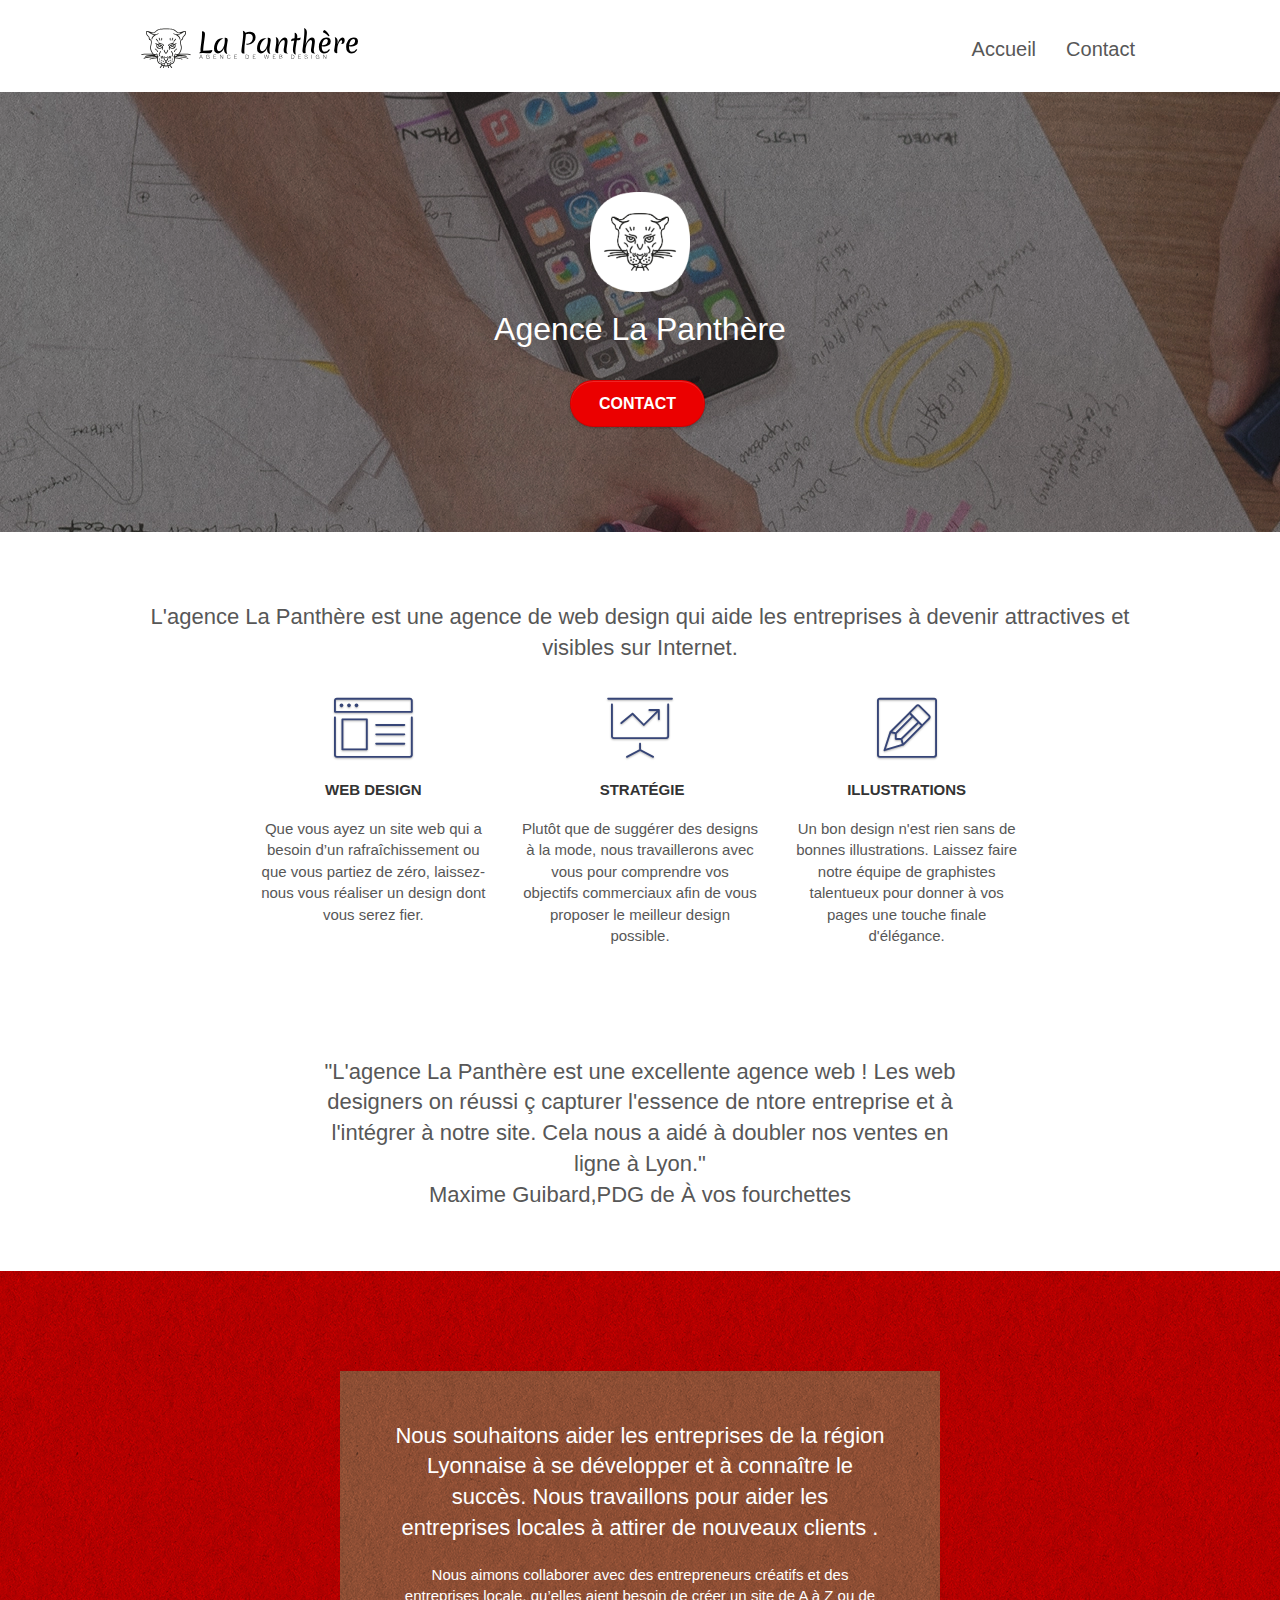
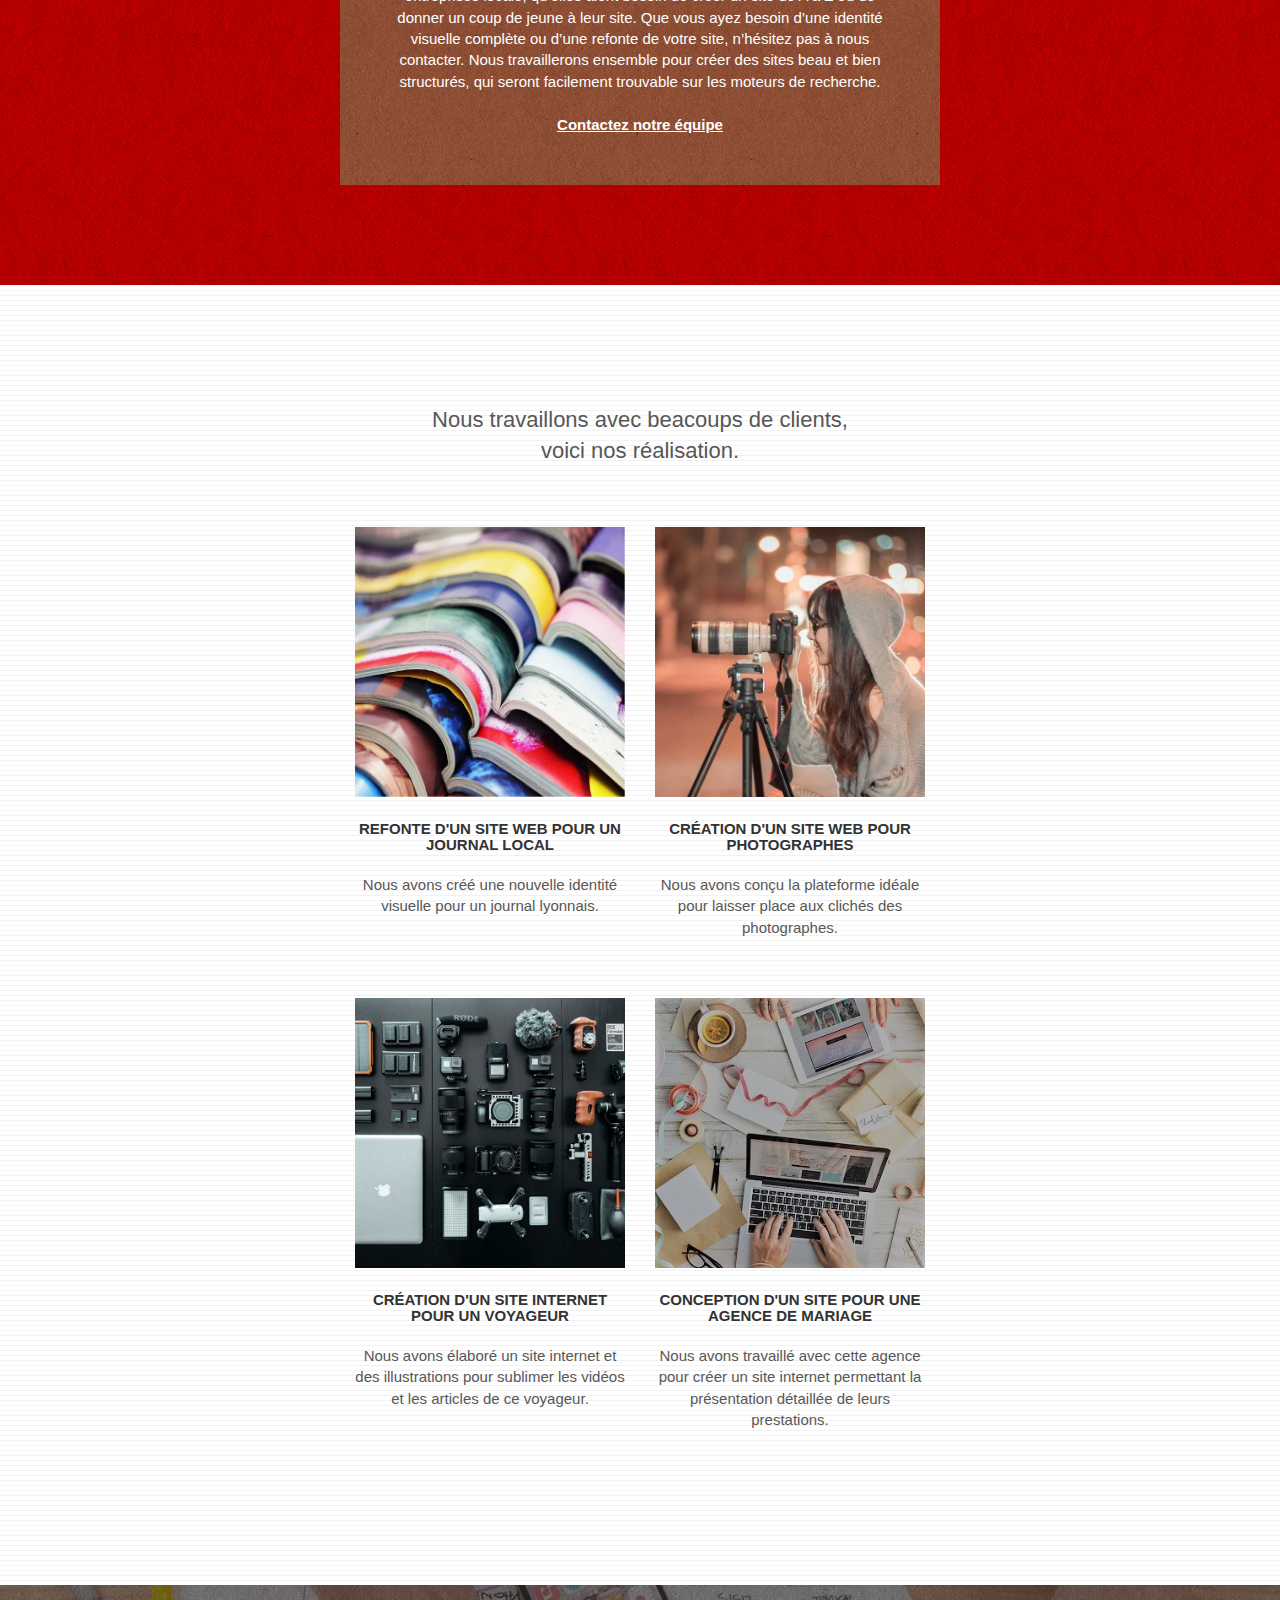
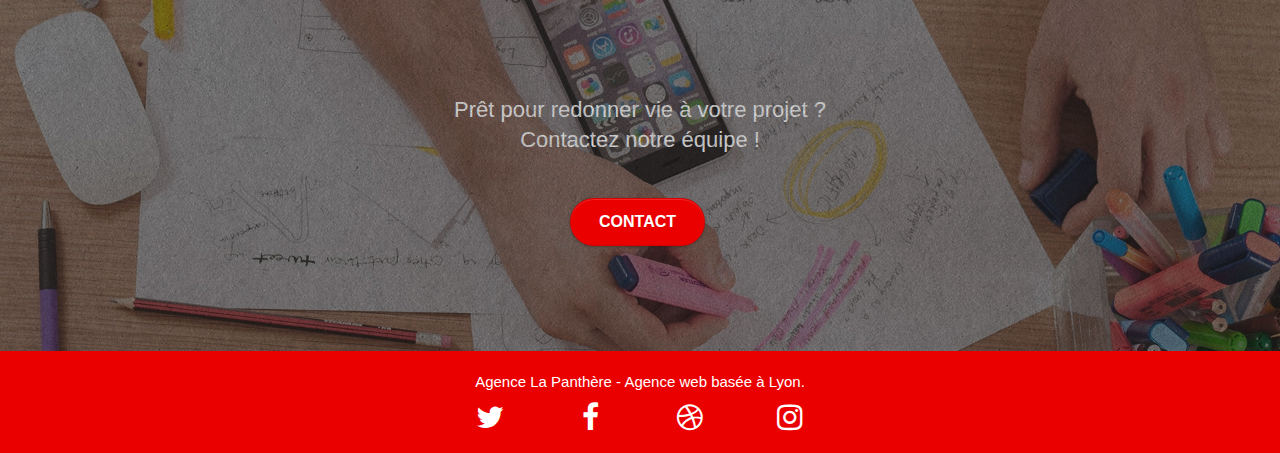
==== commit c6833503: "v5.0" ====
--- a/index.html
+++ b/index.html
@@ -60,7 +60,7 @@
 					Agence La Panthère
 				</h1>
 				<div class="text-center">
-					<a href="contact.html" class="btn btn-lg btn-clean btn-rd cta-hero btn-atomic-tangerine" id="cta-hero">Contact</a>
+					<a href="contact.html" class="btn btn-lg btn-clean btn-rd cta-hero btn-atomic-tangerine" id="cta-hero" >Contact</a>
 				</div>
 			</div>
 		</div>
@@ -213,25 +213,25 @@
 				<p class="text-center white">
 					Agence La Panthère - Agence web basée à Lyon.<br>
 				</p>
-				<div class="row row-no-gutters social" role="navigation"></div>>
-					<div class="col-sm-3">
-						<div class="text-center">
-							<a class="social" href="https://www.twitter.com"><span class="fa fa-twitter icon-md"></span></a>
-						</div>
-					</div>
-					<div class="col-sm-3">
-						<div class="text-center">
-							<a class="social" href="https://www.facebook.com"><span class="fa fa-facebook icon-md"></span></a>
-						</div>
-					</div>
-					<div class="col-sm-3">
-						<div class="text-center">
-							<a class="social" href="https://www.dribbble.com"><span class="fa fa-dribbble icon-md"></span></a>
-						</div>
-					</div>
-					<div class="col-sm-3">
-						<div class="text-center">
-							<a class="social" href="https://www.instagram.com"><span class="fa fa-instagram icon-md"></span></a>
+				<div class="row row-no-gutters social" role="navigation">
+					<div class="col-sm-3">
+						<div class="text-center">
+							<a class="social" href="https://www.twitter.com"><span class="fa fa-twitter icon-md" aria-label="Aller a : twitter"></span></a>
+						</div>
+					</div>
+					<div class="col-sm-3">
+						<div class="text-center">
+							<a class="social" href="https://www.facebook.com"><span class="fa fa-facebook icon-md" aria-label="Aller a : facebook"></span></a>
+						</div>
+					</div>
+					<div class="col-sm-3">
+						<div class="text-center">
+							<a class="social" href="https://www.dribbble.com"><span class="fa fa-dribbble icon-md" aria-label="Aller a : dribble"></span></a>
+						</div>
+					</div>
+					<div class="col-sm-3">
+						<div class="text-center">
+							<a class="social" href="https://www.instagram.com"><span class="fa fa-instagram icon-md" aria-label="Aller a : instagram"></span></a>
 						</div>
 					</div>
 				</div>
--- a/style.css
+++ b/style.css
@@ -325,7 +325,7 @@
 .nav > li {
     float: left;
     margin-top: 4px;
-    font-size: 16px;
+    font-size: 20px;
 }
 
 .navbar-nav .open .dropdown-menu > li > a {
@@ -1037,6 +1037,17 @@
     .img-responsive.portfolio-thumb{
         width: 100%;
     }
+    .row.row-no-gutters.social{
+        display:flex;
+        flex-direction: row;
+        width: 20px;
+        padding-right: 200px;
+    }
+    .social{
+        padding-right: 35px;
+    }
+
+
 }
 
 @media (max-width: 400px) {
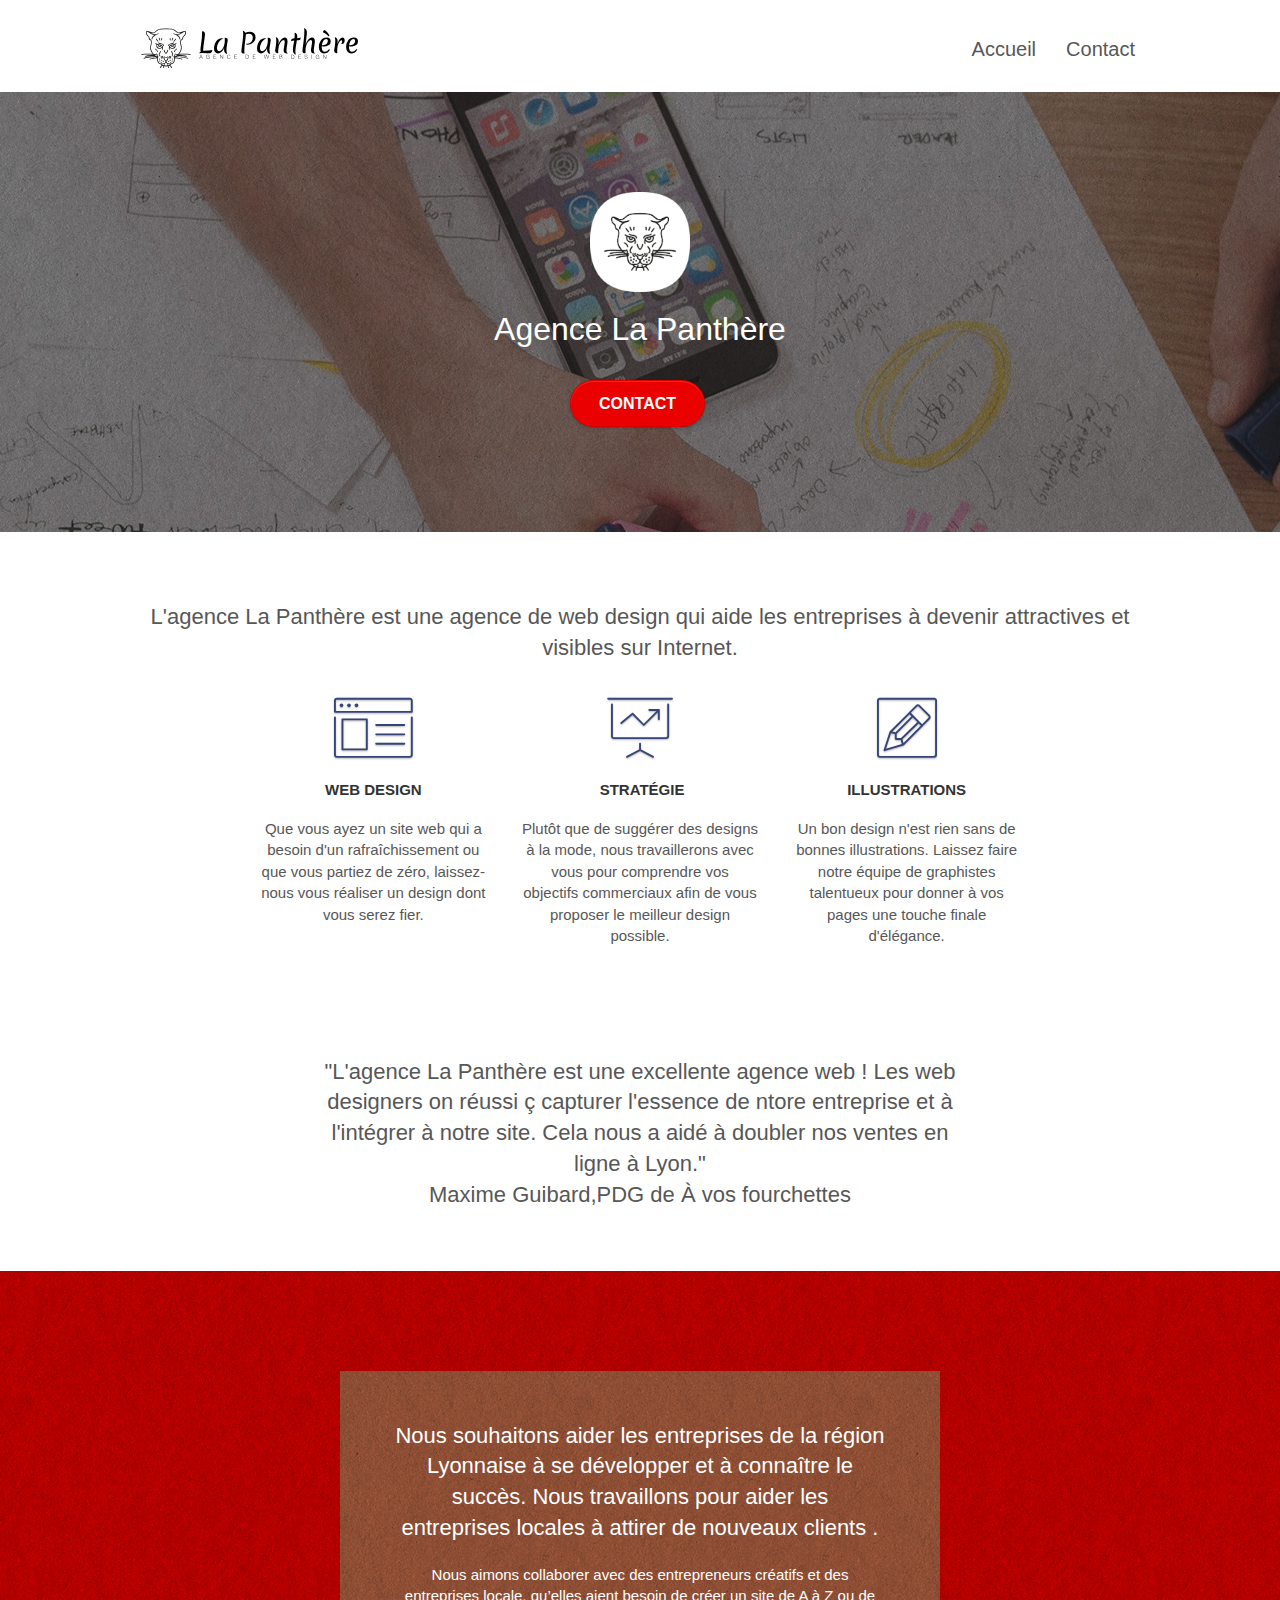
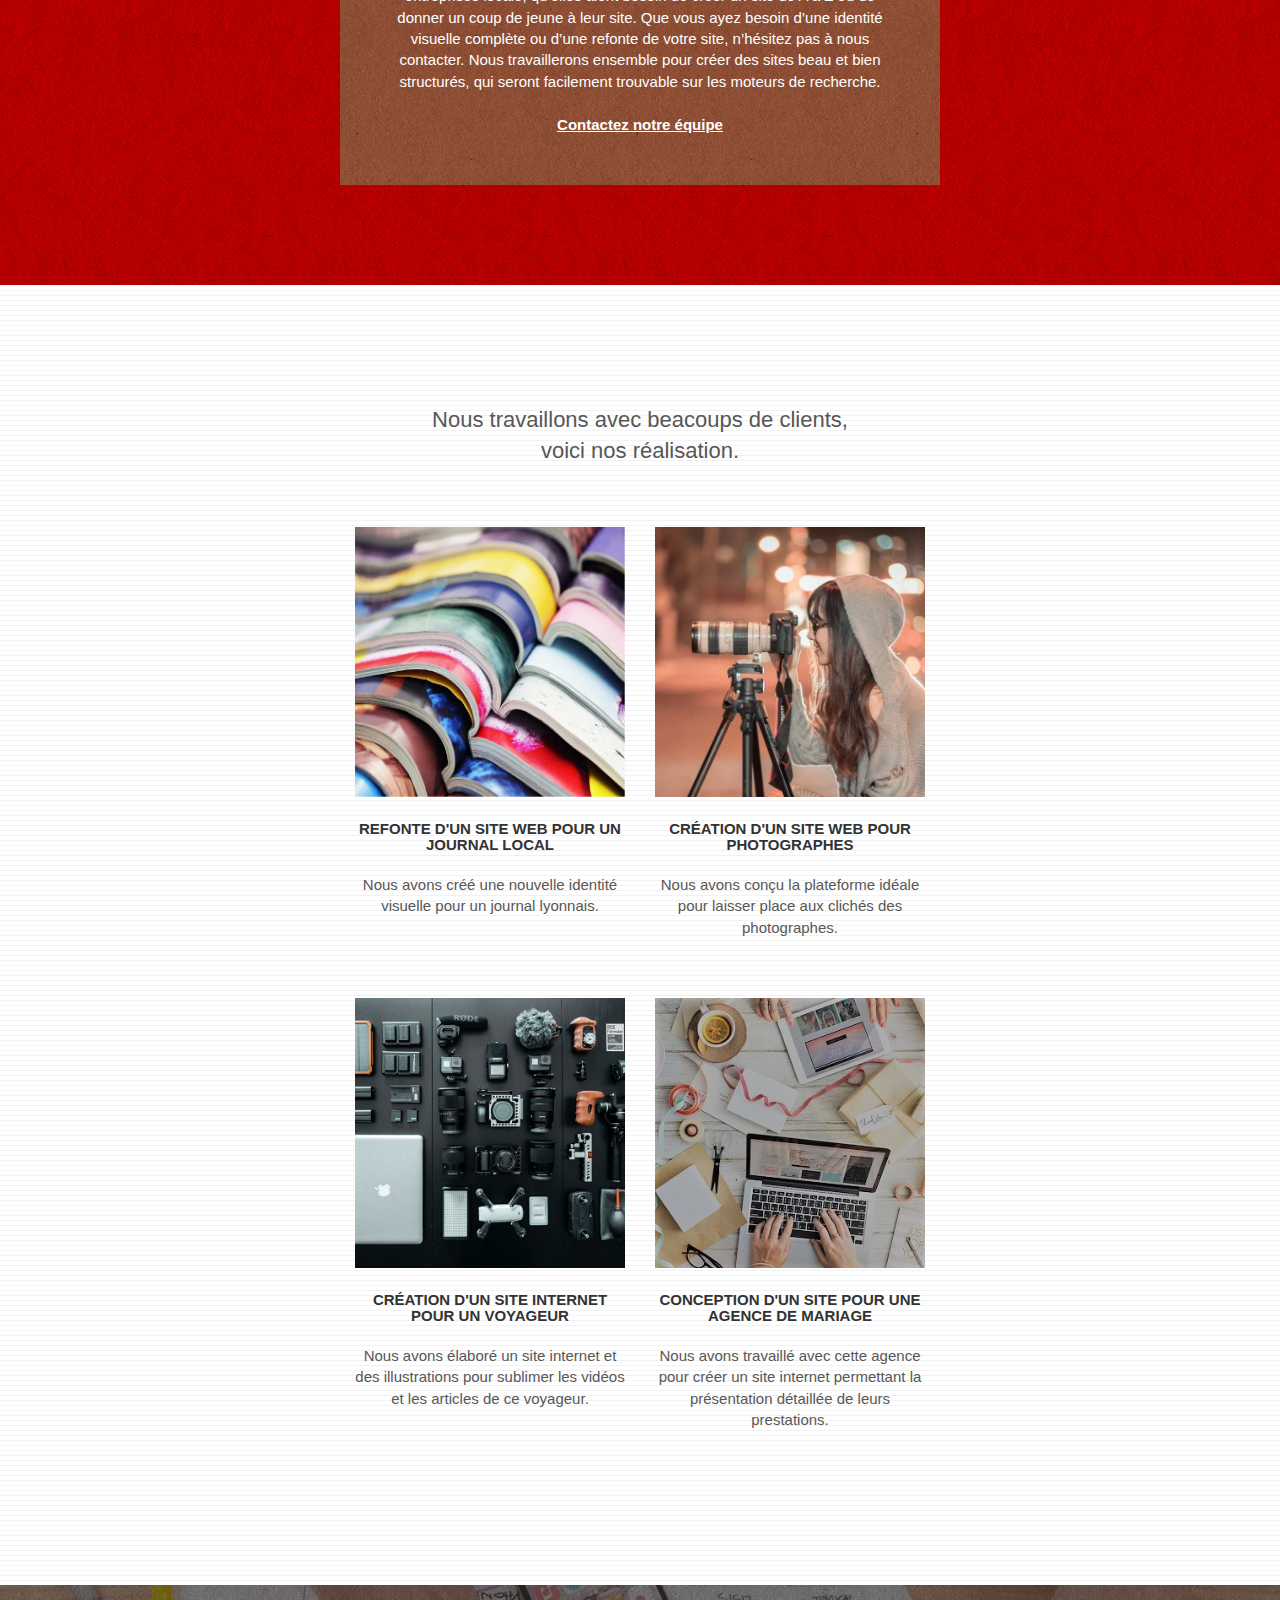
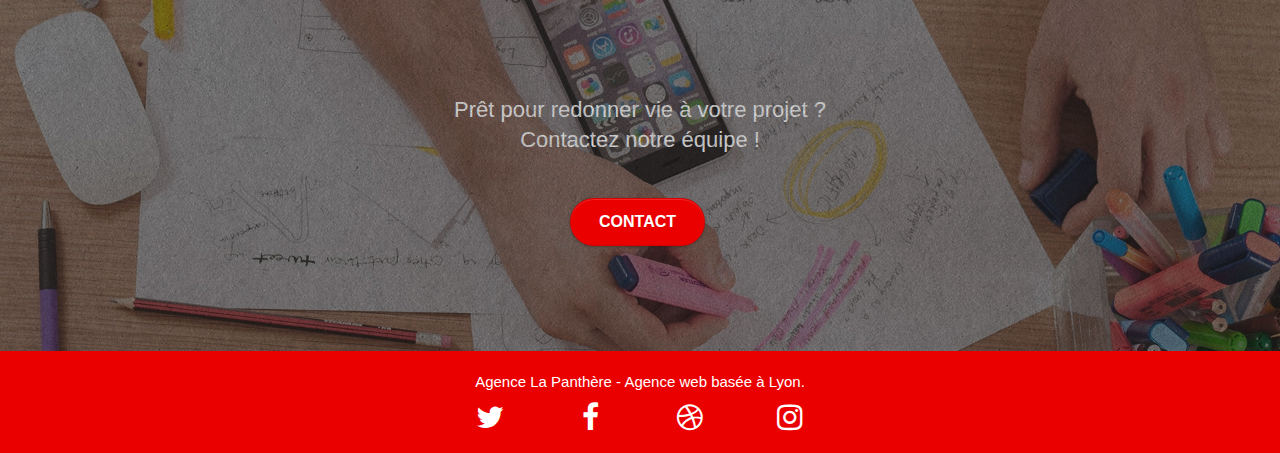
==== commit 022c2106: "v5.01" ====
--- a/index.html
+++ b/index.html
@@ -85,7 +85,7 @@
 					Web design
 				</h3>
 				<p class="text-center ">
-					Que vous ayez un site web qui a besoin d&rsquo;un rafraîchissement ou que vous partiez de zéro, laissez-nous vous réaliser un design dont vous serez fier.
+					Que vous ayez un site web qui a besoin d'un rafraîchissement ou que vous partiez de zéro, laissez-nous vous réaliser un design dont vous serez fier.
 				</p>
 			</div>
 			<div class="col-sm-4">
--- a/style.css
+++ b/style.css
@@ -516,7 +516,7 @@
     position: fixed;
     bottom: 20px;
     right: 20px;
-    opacity: 0;
+    opacity: 1;  /*opacity: 0;*/
     z-index: 500;
     transition: all .3s ease-in-out;
 }
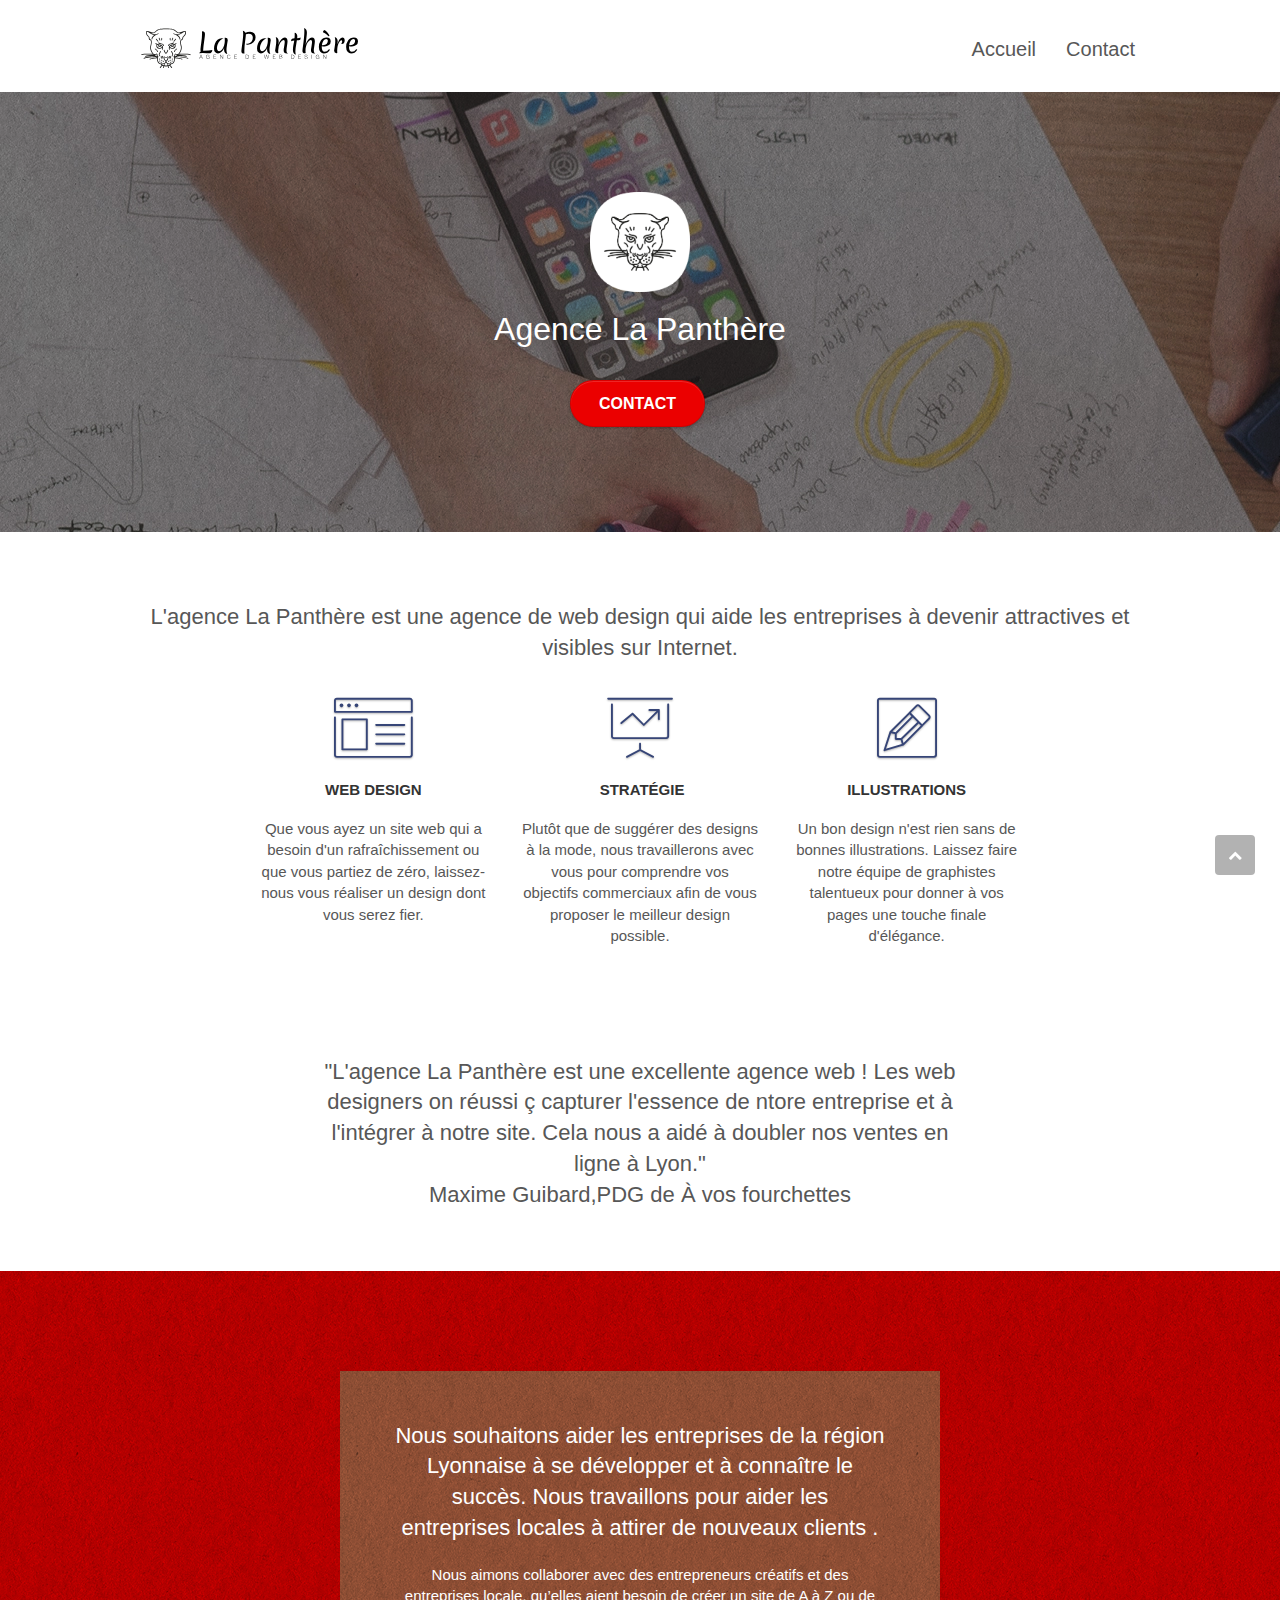
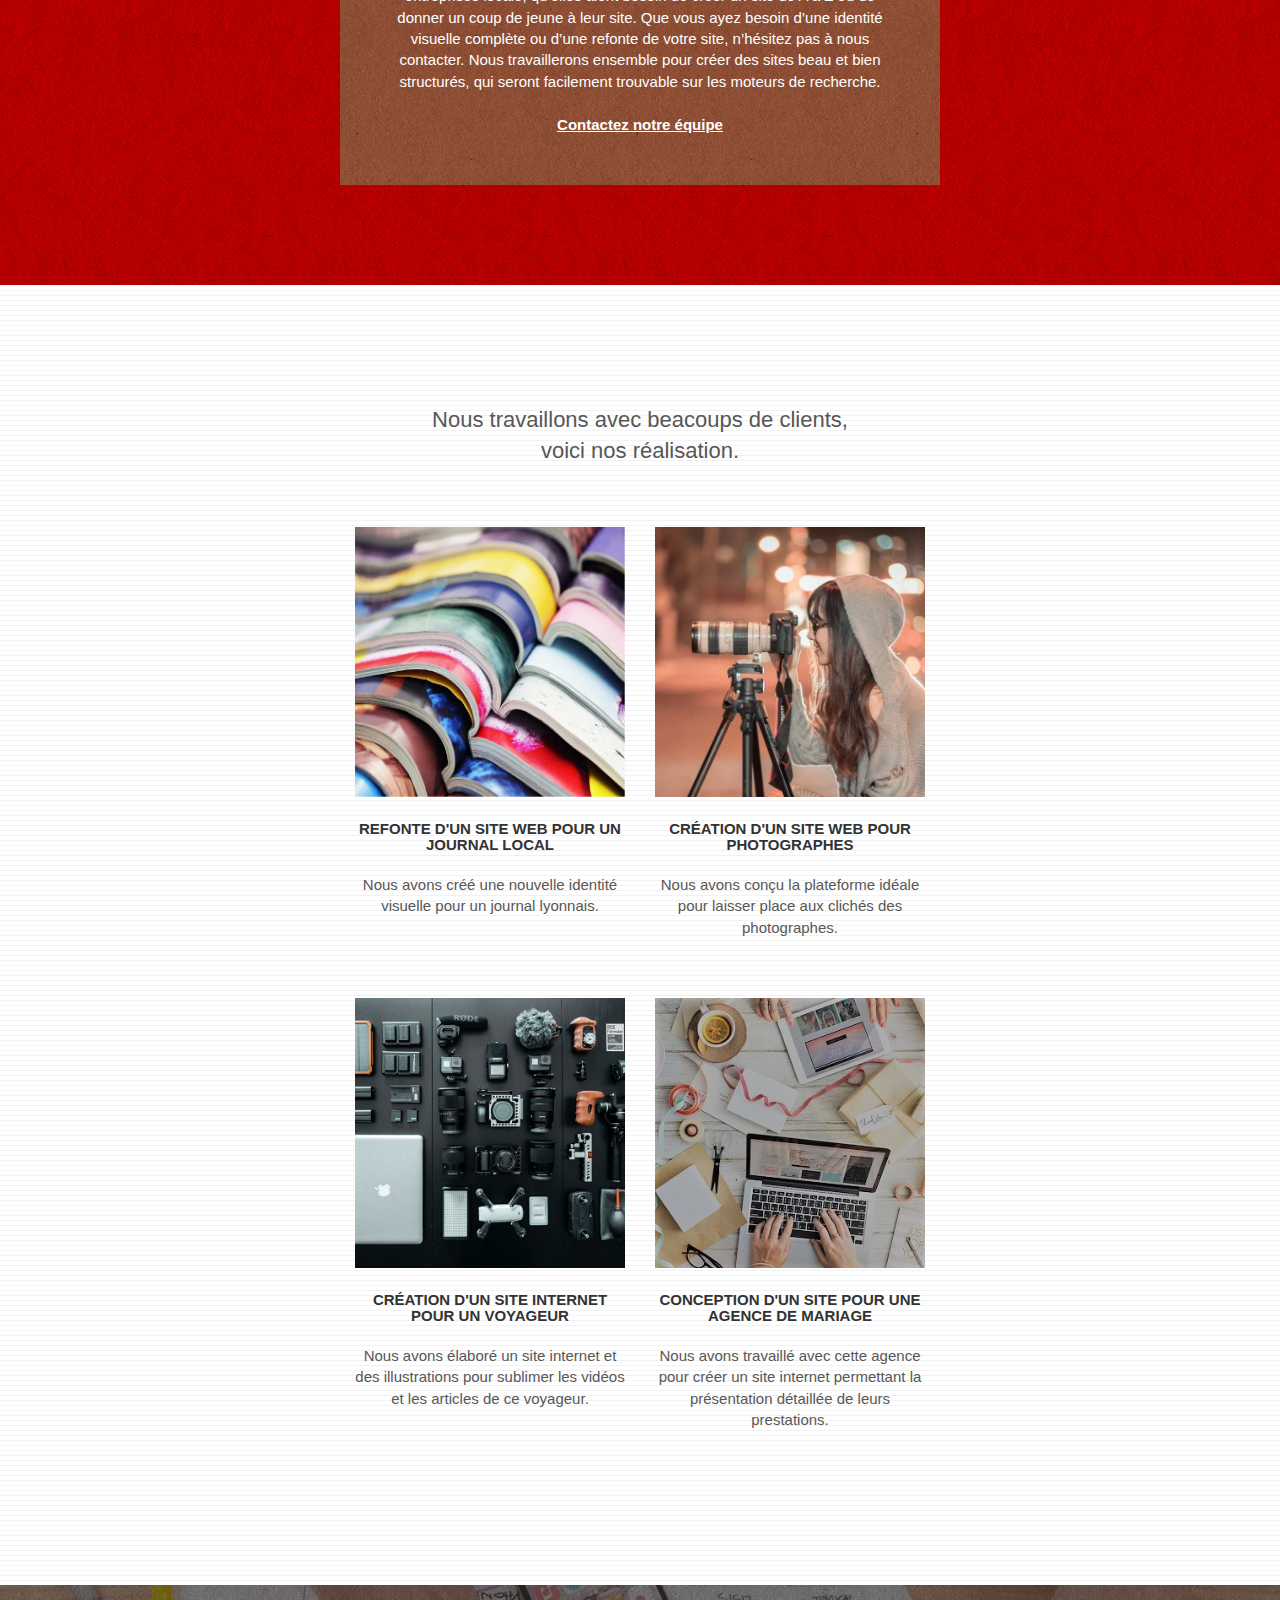
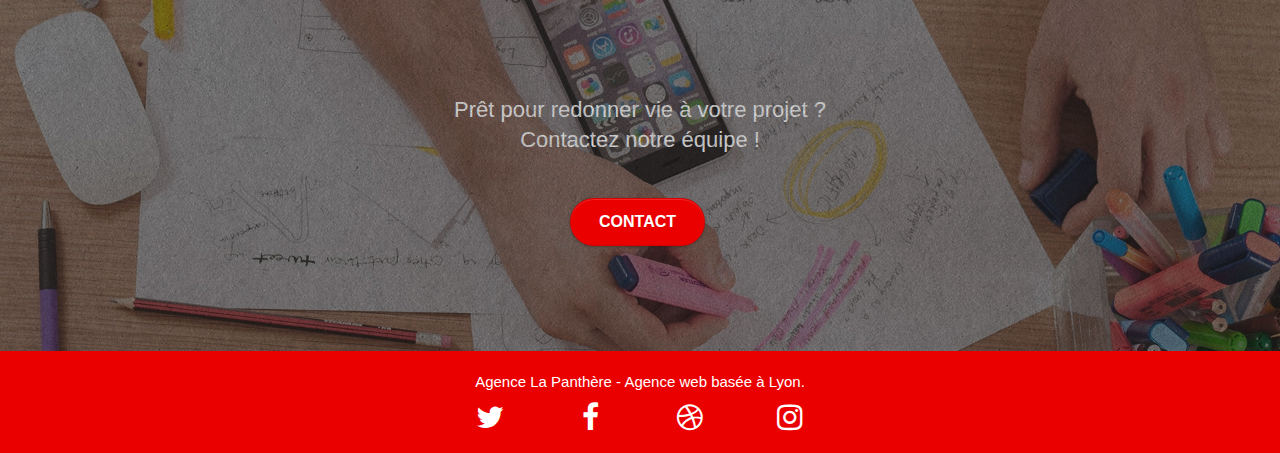
==== commit c8685e57: "v5.02" ====
--- a/index.html
+++ b/index.html
@@ -205,6 +205,10 @@
 </div>
 <!-- bloc-5-cta END -->
 
+<!-- ScrollToTop Button -->
+<a class="bloc-button btn btn-d scrollToTop" onclick="scrollToTarget('1')"><span class="fa fa-chevron-up"></span></a>
+<!-- ScrollToTop Button END-->
+
 <!-- Footer - bloc-8 -->
 <div class="bloc bgc-atomic-tangerine d-bloc" id="bloc-8">
 	<div class="container bloc-sm">
--- a/style.css
+++ b/style.css
@@ -654,6 +654,10 @@
     color: #575757!important;
 }
 
+.fa.fa-chevron-up{
+    color:white;
+}
+
 .container {
     max-width: 1000px;
 }
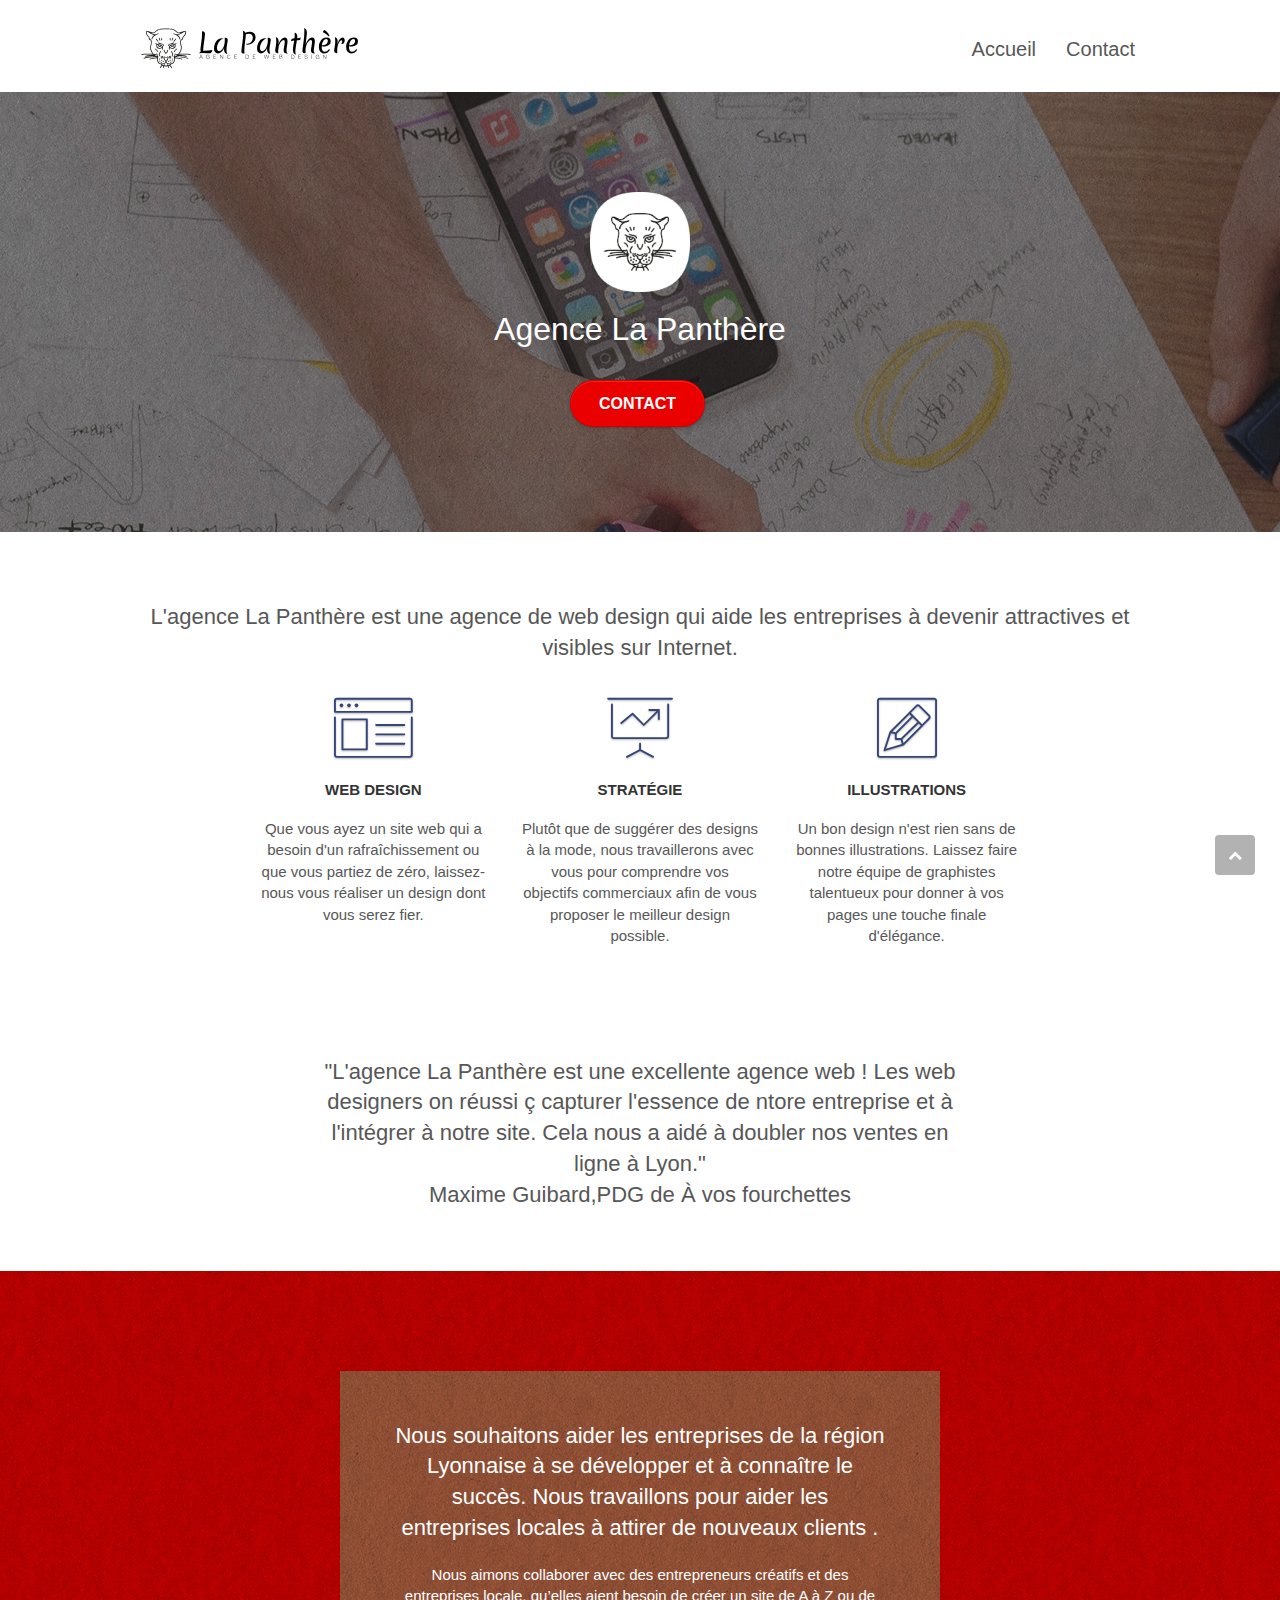
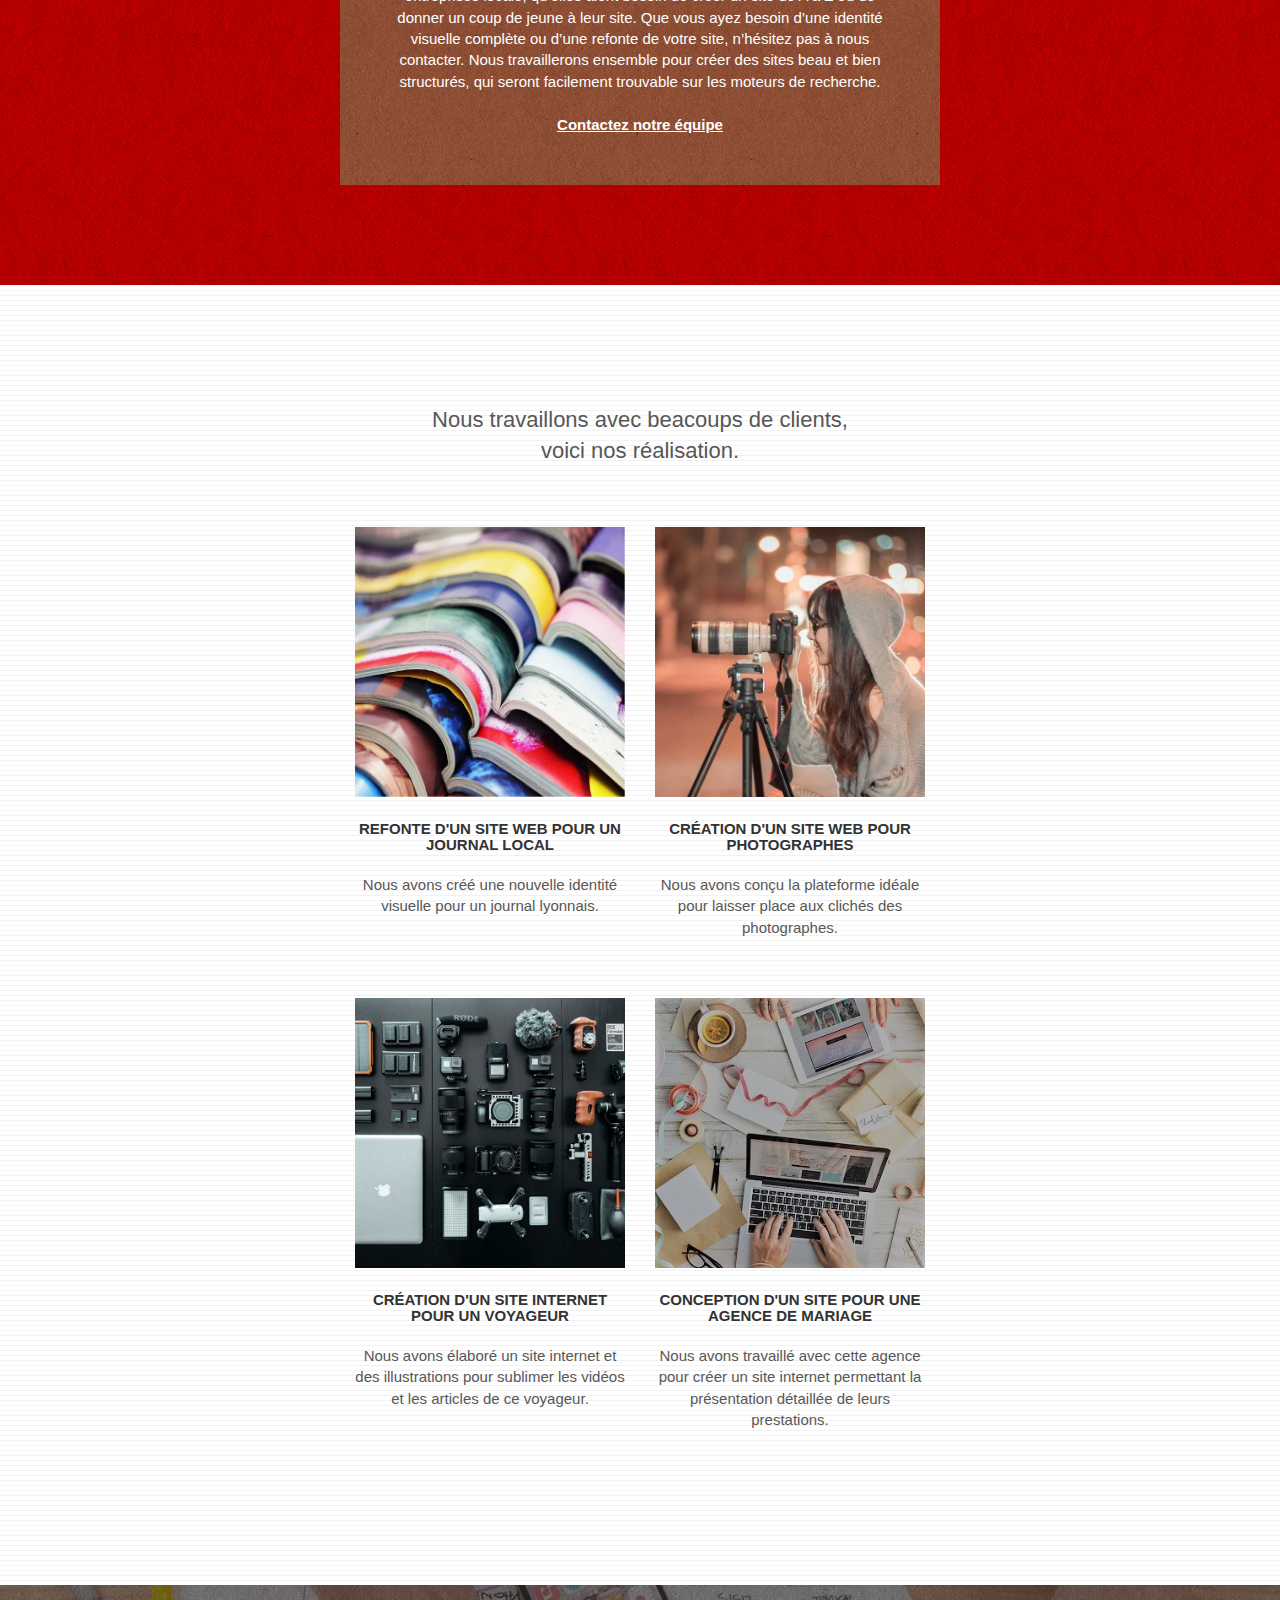
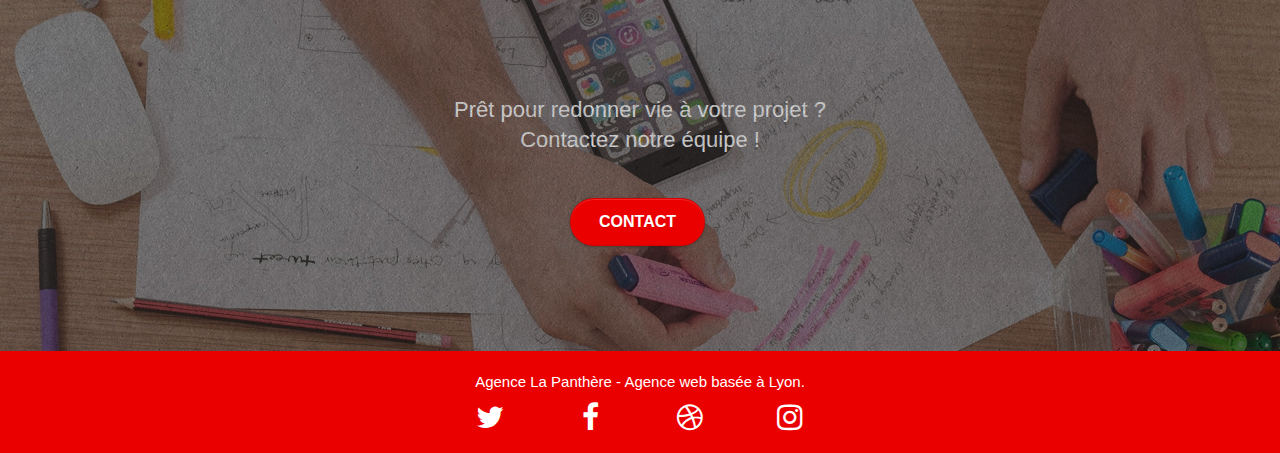
==== commit a2347cd2: "v5.05" ====
--- a/index.html
+++ b/index.html
@@ -39,8 +39,6 @@
 				<ul class="site-navigation nav navbar-nav">
 					<li>
 						<a href="index.html">Accueil</a>
-					</li>
-					<li>
 						<a href="contact.html">Contact</a>
 					</li>
 				</ul>
@@ -93,7 +91,7 @@
 					<span class="et-icon-presentation sm-shadow icon-dark-slate-blue icons icon-lg"></span>
 				</div>
 				<h3 class="mg-md text-center">
-					&nbsp;Stratégie
+					Stratégie
 				</h3>
 				<p class="text-center ">
 					Plutôt que de suggérer des designs à la mode, nous travaillerons avec vous pour comprendre vos objectifs commerciaux afin de vous proposer le meilleur design possible.<br>
@@ -206,7 +204,7 @@
 <!-- bloc-5-cta END -->
 
 <!-- ScrollToTop Button -->
-<a class="bloc-button btn btn-d scrollToTop" onclick="scrollToTarget('1')"><span class="fa fa-chevron-up"></span></a>
+<a class="bloc-button btn btn-d scrollToTop" onclick="scrollToTarget('1')"><span class="fa fa-chevron-up" aria-label="Retour en haut de la page"></span></a>
 <!-- ScrollToTop Button END-->
 
 <!-- Footer - bloc-8 -->
--- a/style.css
+++ b/style.css
@@ -326,6 +326,8 @@
     float: left;
     margin-top: 4px;
     font-size: 20px;
+    display: flex;
+    flex-direction: row;
 }
 
 .navbar-nav .open .dropdown-menu > li > a {
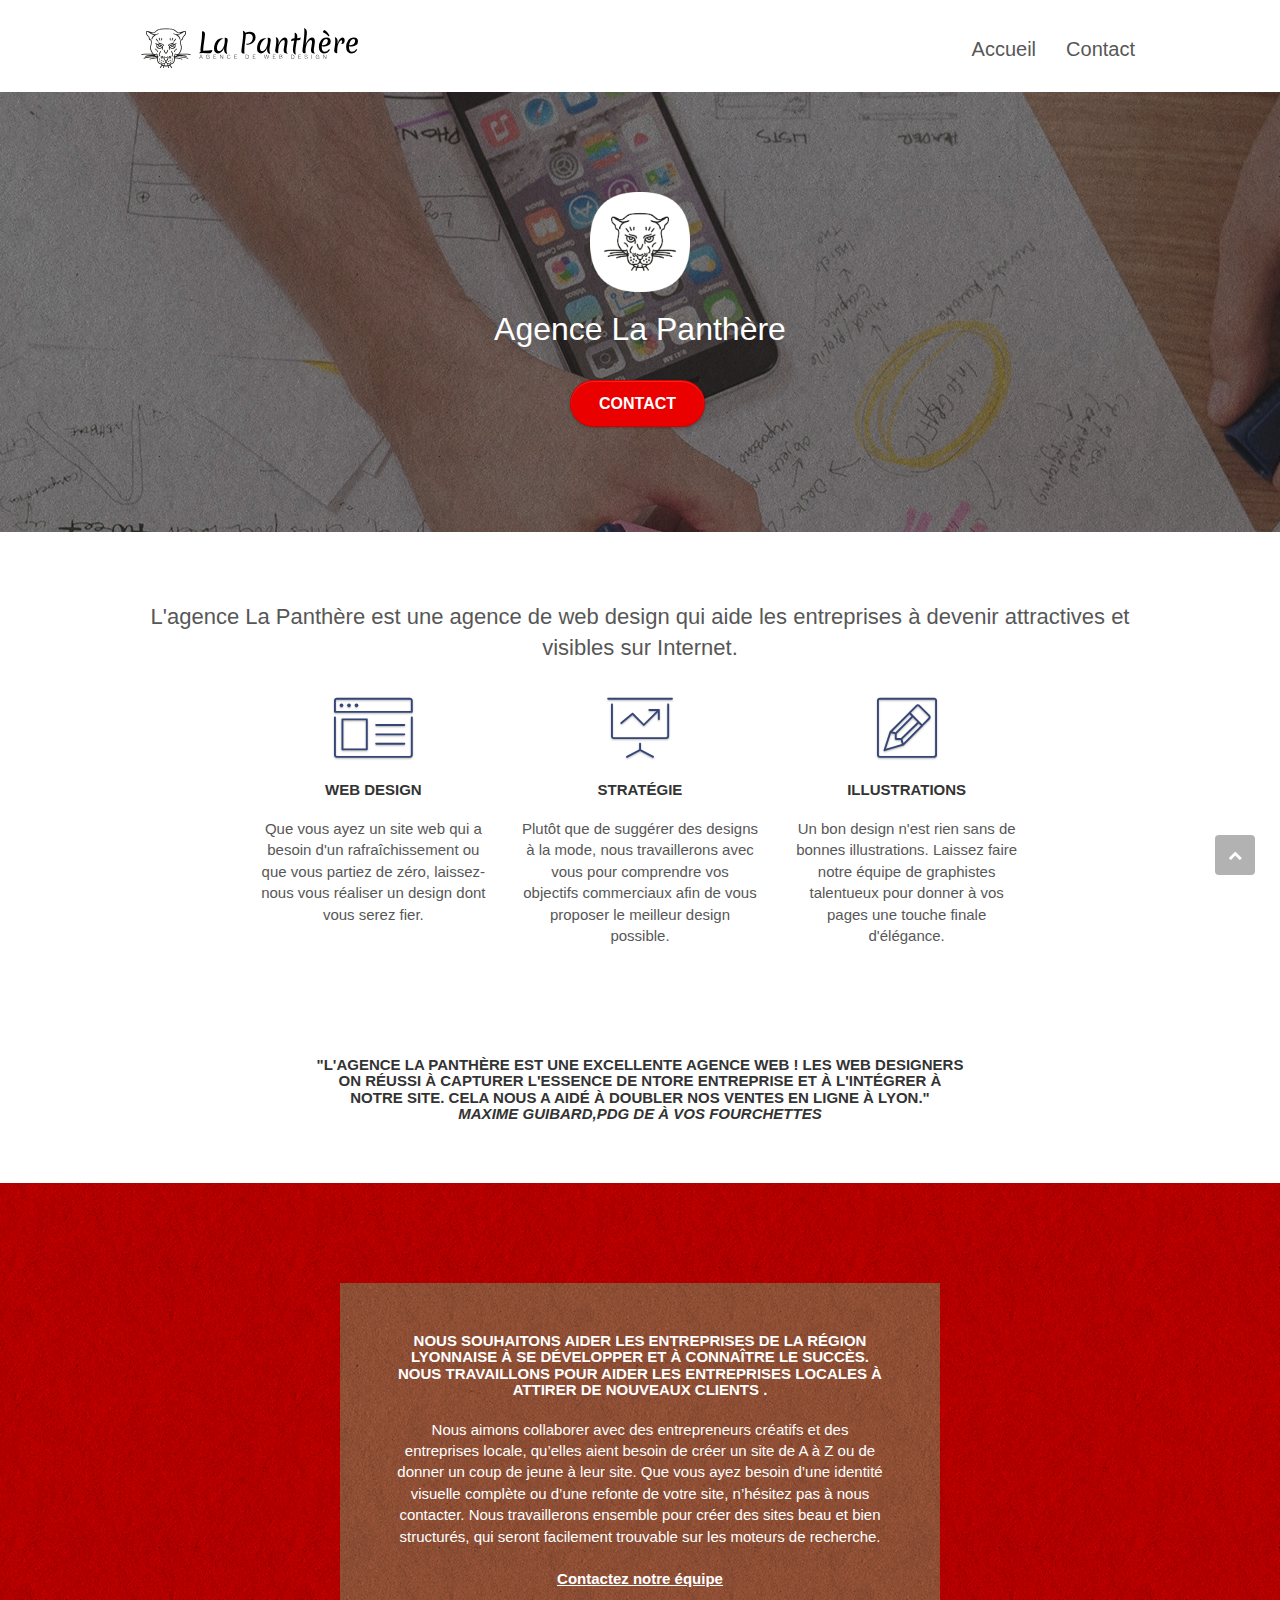
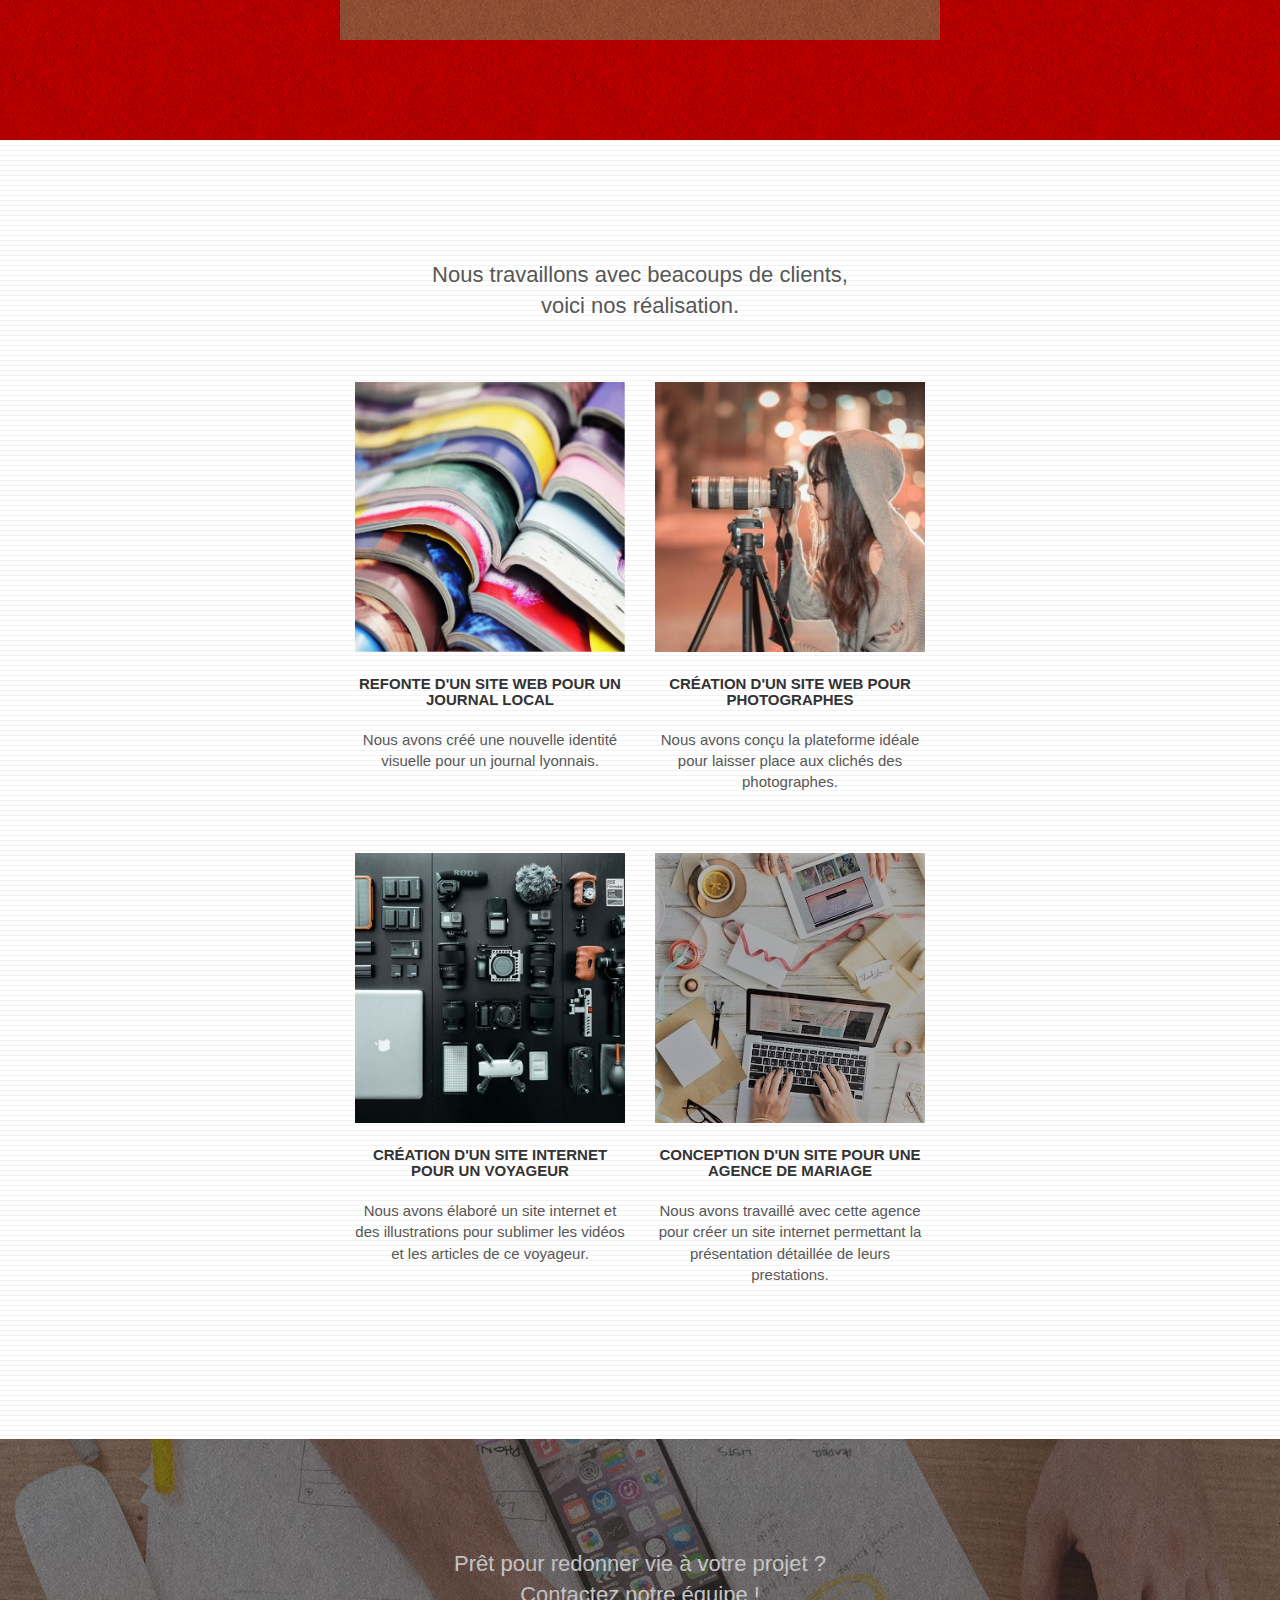
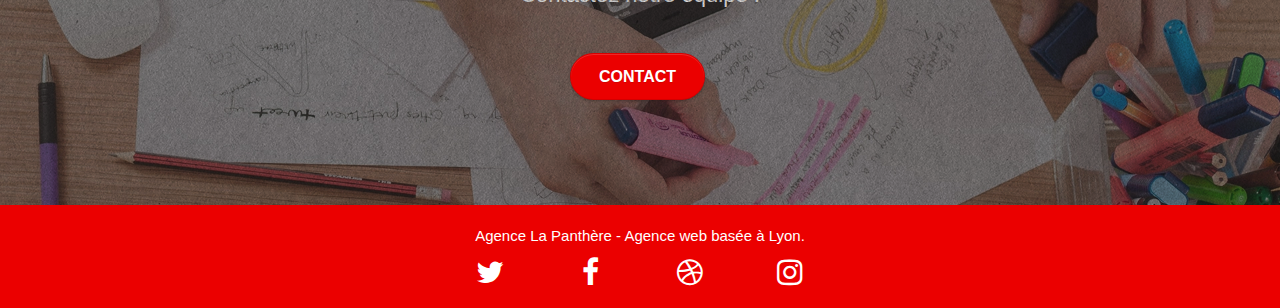
==== commit 63a5be0e: "v10.01" ====
--- a/index.html
+++ b/index.html
@@ -1,6 +1,7 @@
 <!doctype html>
 <html lang="fr">
 <head>
+	<meta name="robots" content="all">
     <meta charset="utf-8">
     <meta name="description" content="Devenez attractif et visible sur internet grâce a notre agence La Panthère, agence de web design">
     <meta name="viewport" content="width=device-width, initial-scale=1.0, viewport-fit=cover">
@@ -111,8 +112,8 @@
 		</div>
 		<div class="row voffset-lg voffset">
 			<div class="col-xs-12 col-md-8 col-md-offset-2 text-center">
-				<h2 class="avis">"L'agence La Panthère est une excellente agence web ! Les web designers on réussi ç capturer l'essence de ntore entreprise et à l'intégrer à notre site. Cela nous a aidé à doubler nos ventes en ligne à Lyon."<br> 
-					Maxime Guibard,PDG de À vos fourchettes</h2>
+				<h3 class="avis">"L'agence La Panthère est une excellente agence web ! Les web designers on réussi à capturer l'essence de ntore entreprise et à l'intégrer à notre site. Cela nous a aidé à doubler nos ventes en ligne à Lyon."<br> 
+					<i>Maxime Guibard,PDG de À vos fourchettes</i> </h3>
 			</div>
 		</div>
 	</div>
@@ -124,9 +125,9 @@
 	<div class="container bloc-lg">
 		<div class="row tight-width-whitespace black-background">
 			<div class="col-sm-12">
-				<h2 class="mg-md text-center tc-white">
+				<h3 class="mg-md text-center tc-white">
 					Nous souhaitons aider les entreprises de la région Lyonnaise à se développer et à connaître le succès. Nous travaillons pour aider les entreprises locales à attirer de nouveaux clients .<br>
-				</h2>
+				</h3>
 				<p class="text-center white">
 					Nous aimons collaborer avec des entrepreneurs créatifs et des entreprises locale, qu’elles aient besoin de créer un site de A à Z ou de donner un coup de jeune à leur site. Que vous ayez besoin d’une identité visuelle complète ou d’une refonte de votre site, n’hésitez pas à nous contacter. Nous travaillerons ensemble pour créer des sites beau et bien structurés, qui seront facilement trouvable sur les moteurs de recherche. <br><br><a class="ltc-white bold-link" href="contact.html">Contactez notre équipe</a><br>
 				</p>
--- a/style.css
+++ b/style.css
@@ -10,7 +10,7 @@
 a,
 button {
     transition: all .3s ease-in-out;
-    outline: none!important;
+    /*outline: none!important;*/
 }
 
 a:hover {
@@ -463,7 +463,7 @@
 }
 
 button {
-    outline: none!important;
+    /*outline: none!important;*/
 }
 
 .btn-rd {
@@ -683,7 +683,7 @@
 }
 
 p {
-    font-size: 15px;
+    font-size:15px;
 }
 
 .tight-width-whitespace {
@@ -790,7 +790,7 @@
 }
 
 .btn-atomic-tangerine:hover {
-    background: #c27956!important;
+    background: #aa21bd!important;
     color: #FFFFFF!important;
 }
 
@@ -837,6 +837,13 @@
 .fa.fa-instagram.icon-md{
     color: white;
 }
+
+.col-sm-3 .text-center a{
+    display: inline-block;
+    height: 30px;
+    width: 30px;
+}
+
 
 
 @media (max-width: 1024px) {
@@ -862,13 +869,13 @@
     }
 }
 
-@media only screen and (min-device-width: 768px) and (max-device-width: 1024px) and (orientation: landscape) {
+@media only screen and (min-width: 768px) and (max-width: 1024px) and (orientation: landscape) {
     .b-parallax {
         background-attachment: scroll;
     }
 }
 
-@media only screen and (min-device-width: 1024px) and (max-device-width: 1366px) and (-webkit-min-device-pixel-ratio: 1.5) {
+@media only screen and (min-width: 1024px) and (max-width: 1366px) and (-webkit-min-pixel-ratio: 1.5) {
     .b-parallax {
         background-attachment: scroll;
     }
@@ -944,6 +951,7 @@
         text-align: left;
         padding-left: 15px;
         width: 100%;
+        flex-direction: column;
     }
     .nav > li:hover {
         background: rgba(0, 0, 0, .08);
